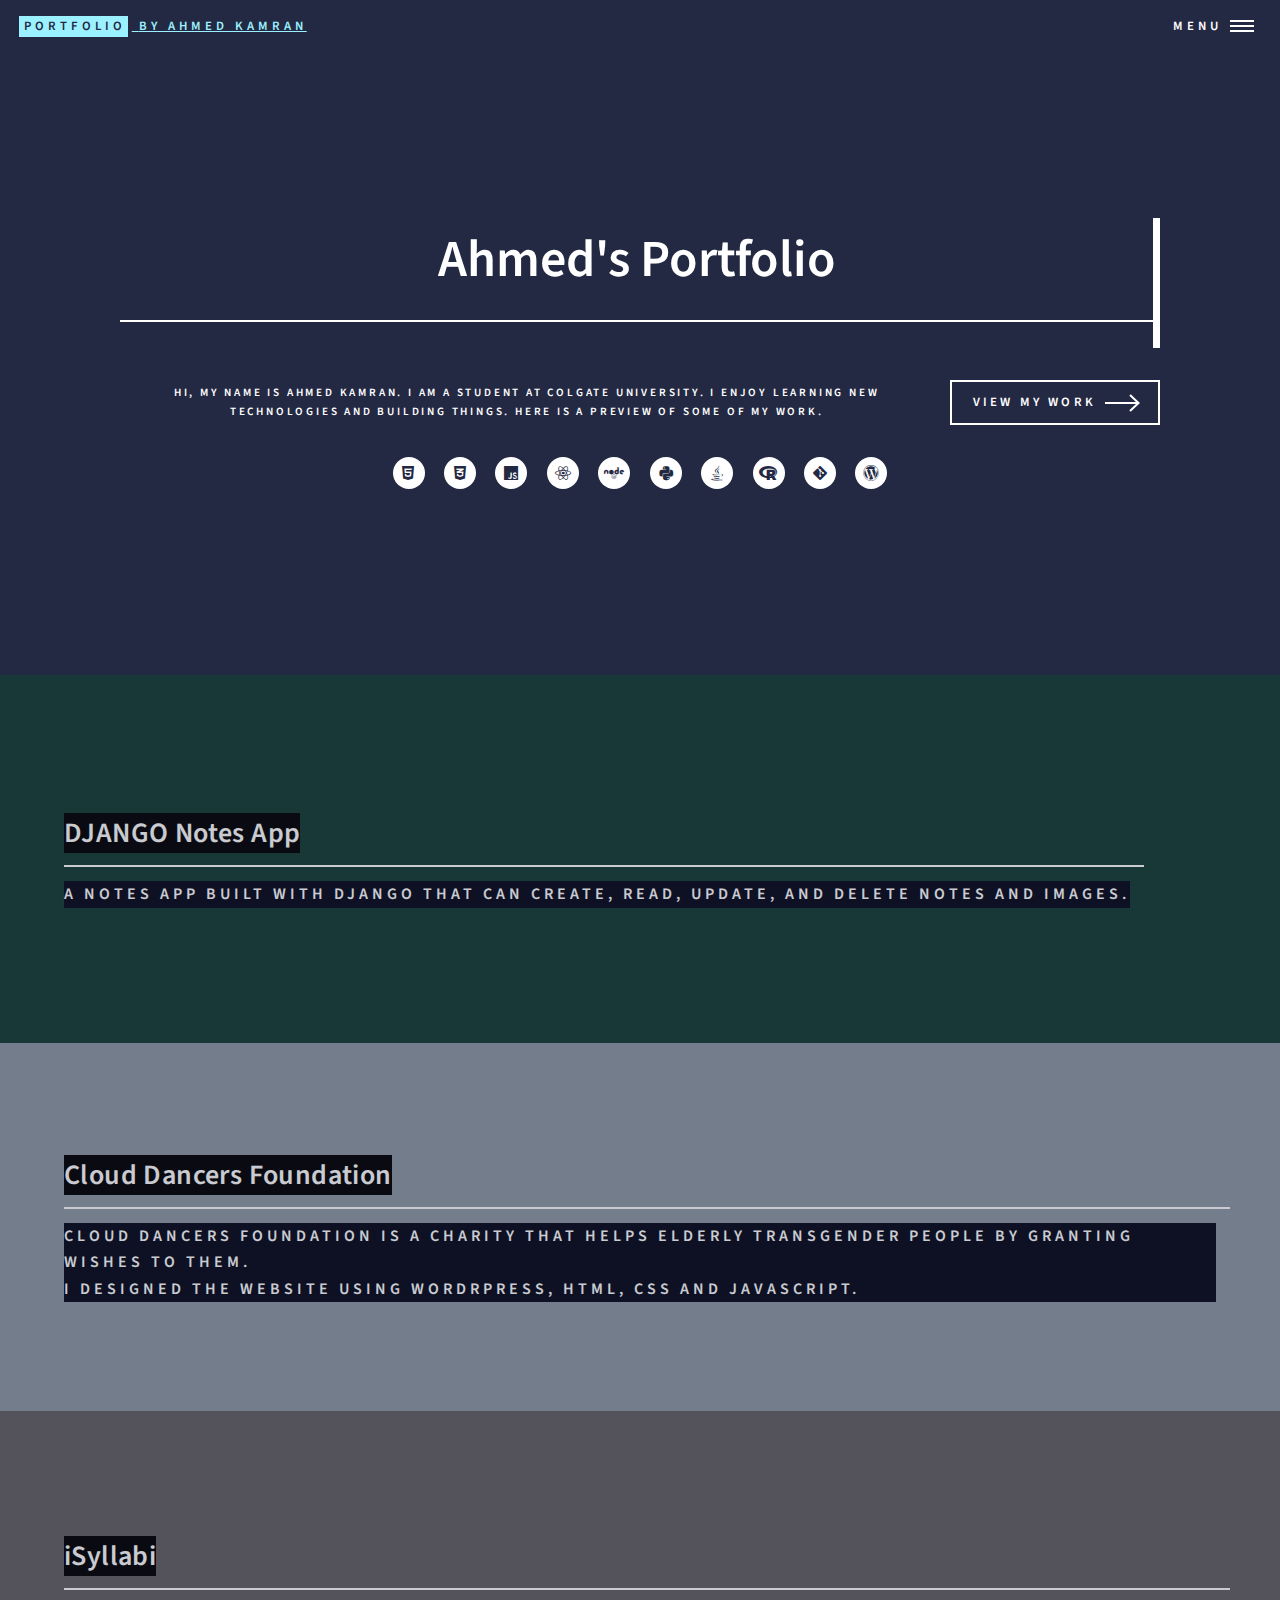
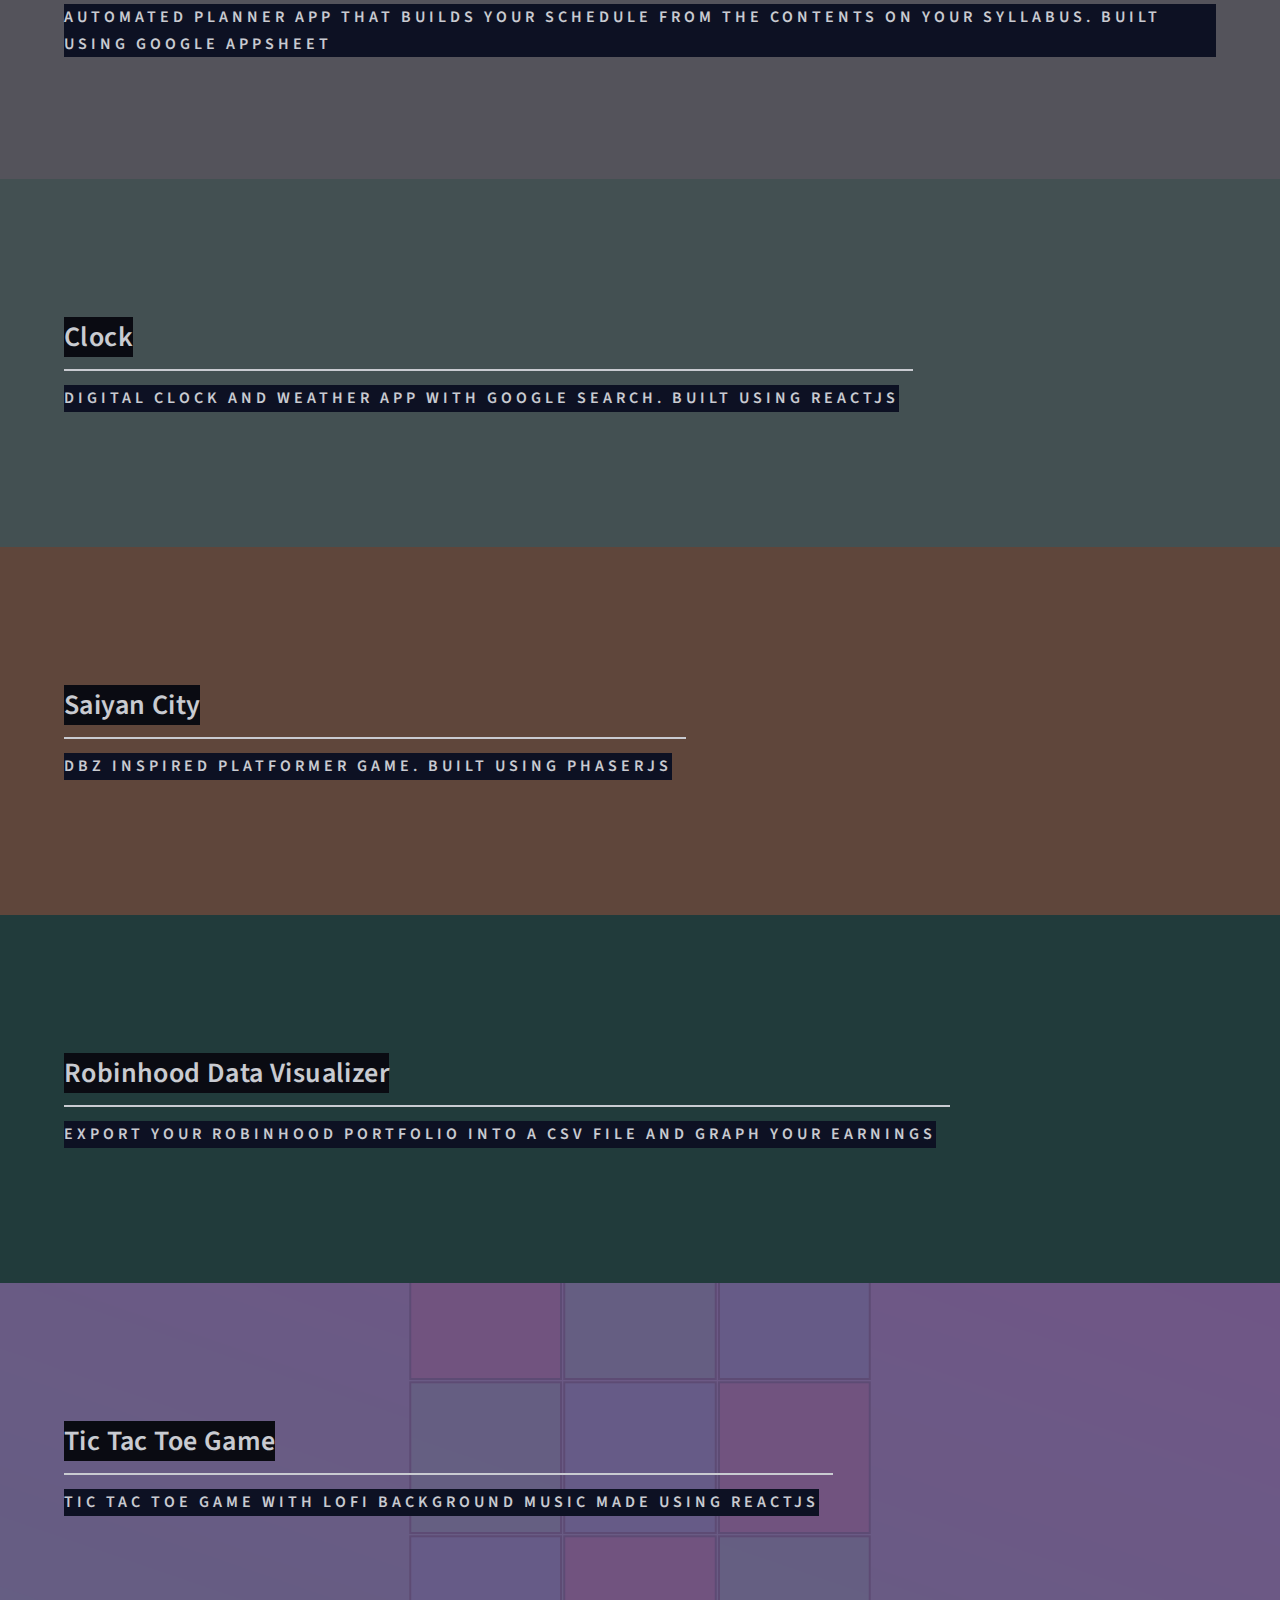
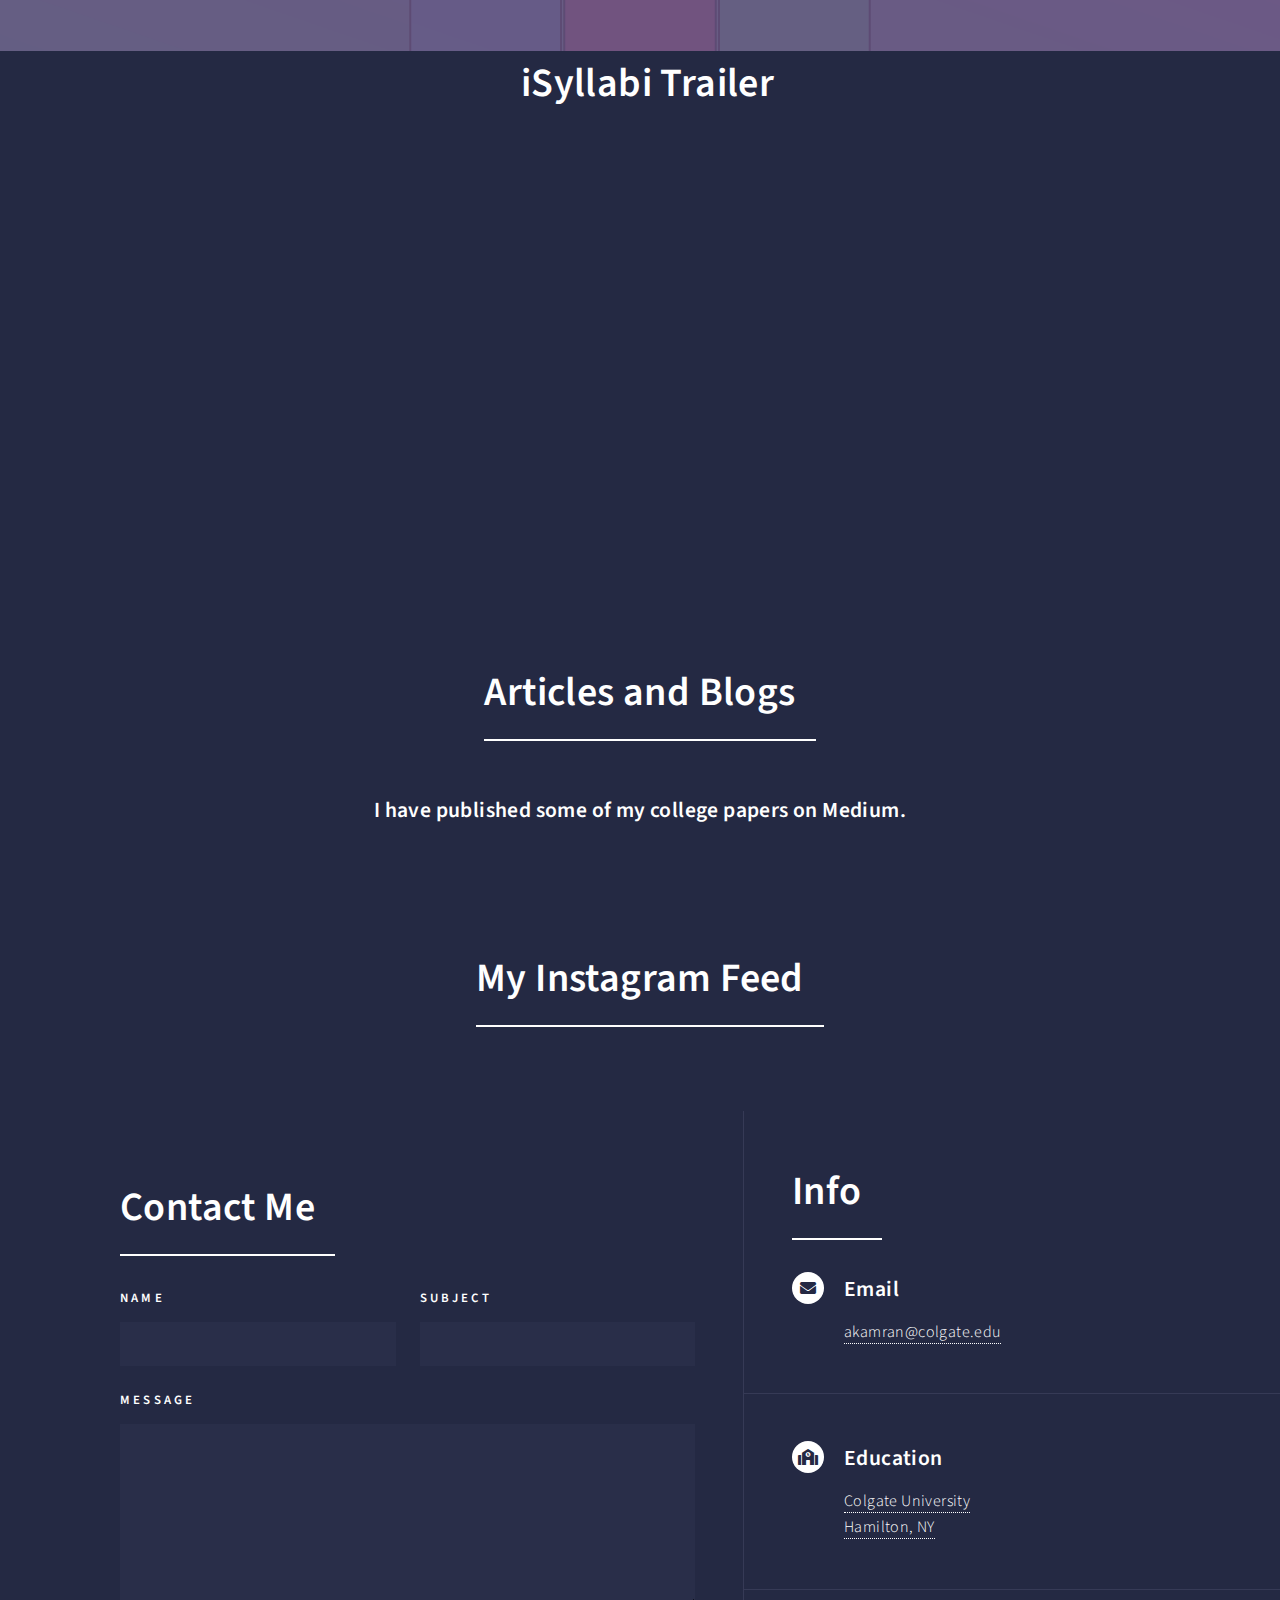
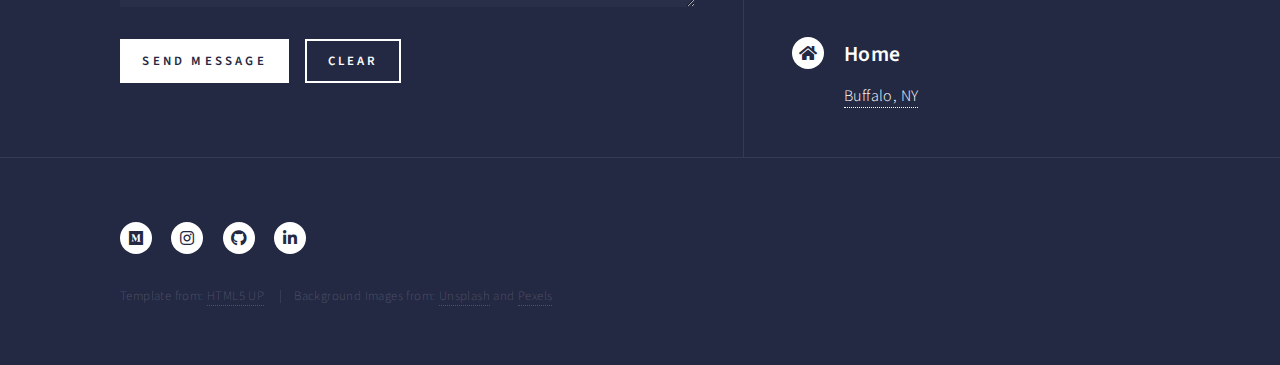
==== index.html @ 98fa7d7e "django blog added" ====
<!DOCTYPE html>
<!--
	Forty by HTML5 UP
	html5up.net | @ajlkn
	Free for personal and commercial use under the CCA 3.0 license (html5up.net/license)
-->
<html lang="en">

<head>
	<title>Ahmed Kamran's Portfolio</title>
	<meta charset="utf-8" />

	<meta name="viewport" content="width=device-width, initial-scale=1, user-scalable=no" />
	<!-- Google Analytics -->
	<!-- Global site tag (gtag.js) - Google Analytics -->
	<script async src="https://www.googletagmanager.com/gtag/js?id=G-ZXEFGZHR5N">

	</script>
	<script>
		window.dataLayer = window.dataLayer || [];
      function gtag() {
        dataLayer.push(arguments);
      }
      gtag("js", new Date());

      gtag("config", "G-ZXEFGZHR5N");
	</script>
	<!-- Favicon -->
	<link rel="apple-touch-icon" sizes="180x180" href="assets/favicon/apple-touch-icon.png" />
	<link rel="icon" type="image/png" sizes="32x32" href="assets/favicon/favicon-32x32.png" />
	<link rel="icon" type="image/png" sizes="16x16" href="assets/favicon/favicon-16x16.png" />
	<link rel="manifest" href="assets/favicon/site.webmanifest" />
	<!--Insert OG Markup -->
	<meta property="og:title" content="Ahmed Kamran's Portfolio" />
	<meta property="og:site_name" content="Ahmed Kamran's Portfolio" />
	<meta property="og:url" content="https://akamran2001.github.io/" />
	<meta property="og:description" content="A portfolio website to showcase some of my work" />
	<meta property="og:type" content="website" />
	<meta property="og:image" content="images/AKAMRAN2001.png" />
	<!-- Twitter Meta -->
	<meta name="twitter:card" content="summary_large_image" />
	<meta name="twitter:title" content="Ahmed Kamran's Portolio" />
	<meta name="twitter:description" content="A portfolio website to showcase some of my work" />
	<meta name="twitter:image" content="images/AKAMRAN2001.png" />

	<!-- Bootstrap CSS -->
	<link rel="stylesheet" href="https://maxcdn.bootstrapcdn.com/bootstrap/4.0.0/css/bootstrap.min.css" integrity="sha384-Gn5384xqQ1aoWXA+058RXPxPg6fy4IWvTNh0E263XmFcJlSAwiGgFAW/dAiS6JXm"
	 crossorigin="anonymous" />

    <!--CSS -->
    <link rel="stylesheet" href="assets/css/main.css" />
    <link rel="stylesheet" href="assets/css/typewriter.css" />
    <link rel="stylesheet" href="assets/css/tiles.css" />
    <link rel="stylesheet" href="assets/css/styles.css" />
    <noscript
      ><link rel="stylesheet" href="assets/css/noscript.css"
    /></noscript>
  </head>
  <body class="is-preload">
    <!-- Wrapper -->
    <div id="wrapper">
      <!-- Header -->
      <header id="header" class="alt">
        <a href="index.html" class="logo"
          ><strong>Portfolio</strong> <span>by Ahmed Kamran</span></a
        >
        <nav>
          <a href="#menu">Menu</a>
        </nav>
      </header>
      <!-- Menu -->
      <nav id="menu">
        <ul class="links">
          <li></li>
          <li>
            <span class="img">
              <img
                src="/images/profile_pic.jpg"
                style="
                  height: auto;
                  max-width: 75%;
                  border-radius: 100%;
                  border: none;
                "
                alt=""
            /></span>
          </li>

          <li>
            <a href="https://bit.ly/isyllabi" style="text-transform: none"
              >iSyllabi</a
            >
          </li>
          
          <li>
            <a href="https://clouddancers.org" 
              >Cloud Dancers Foundation</a
            >
          </li>
          <li><a href="https://akamran2001.github.io/Clock">Clock</a></li>
          
          <li>
            <a href="https://akamran2001.github.io/saiyancity">Saiyan City</a>
          </li>

          <li>
            <a href="https://github.com/akamran2001/RobinhoodDataVis">Robinhood Visualizer</a>
          </li>
          
          <li>
            <a href="https://akamran2001.github.io/Tic-Tac-Toe">Tic-Tac-Toe</a>
          </li>

        </ul>
        <ul class="actions stacked">
          <li>
            <a
              href="/resume.pdf"
              class="button primary fit"
              >Resume</a
            >
          </li>
          <li>
            <a
              href="https://github.com/akamran2001/akamran2001.github.io"
              class="button link"
              style="color: white; background-color: black"
              >&ltSource Code/&gt</a
            >
          </li>
        </ul>
        <ul class="icons">
          <li>
            <a
              href="https://www.instagram.com/amk._.2001/"
              class="icon brands alt fa-instagram"
              ><span class="label">Instagram</span></a
            >
          </li>
          <li>
            <a
              href="https://github.com/akamran2001"
              class="icon brands alt fa-github"
              ><span class="label">GitHub</span></a
            >
          </li>
          <li>
            <a
              href="https://www.linkedin.com/in/ahmed-muyen-kamran"
              class="icon brands alt fa-linkedin-in"
              ><span class="label">LinkedIn</span></a
            >
          </li>
        </ul>
      </nav>
      <!-- Banner -->
      <section id="banner" class="major">
        <div class="inner" style="text-align: center">
          <header class="major typewriter" style="text-align: center">
            <h1>Ahmed's Portfolio</h1>
          </header>
          <div class="content">
            <p>
              Hi, my name is Ahmed Kamran. I am a student at Colgate University. I enjoy learning new technologies and building things. Here is a
              preview of some of my work.
            </p>
            <ul class="actions">
              <li>
                <a href="#one" class="button next scrolly">View My Work</a>
              </li>
            </ul>
          </div>
          <ul class="icons">
            <li>
              <a class="icon brands alt fa-html5"></a>
            </li>
            <li>
              <a class="icon brands alt fa-css3-alt"></a>
            </li>
            <li>
              <a class="icon brands alt fa-js"></a>
            </li>
            <li>
              <a class="icon brands alt fa-react"></a>
            </li>
            <li>
              <a class="icon brands alt fa-node"></a>
            </li>
            <li>
              <a class="icon brands alt fa-python"></a>
            </li>
            <li>
              <a class="icon brands alt fa-java"></a>
            </li>
            <li>
              <a class="icon brands alt fa-r-project"></a>
            </li>
            <li>
              <a class="icon brands alt fa-git-alt"></a>
            </li>
            <li>
              <a class="icon brands alt fa-wordpress"></a>
            </li>
          </ul>
        </div>
      </section>

      <!-- Main -->
      <div id="main">
        <!-- One -->
        <section id="one" class="tiles">

          <article id="django">
            <span class="image">
              <img id="django_img" alt="" />
            </span>
            <header class="major">
              <h3>
                <a href="https://replit.com/@AhmedKamran/django-crud?v=1" target="_blank" rel="noopener noreferrer" class="link">DJANGO Notes App</a>
              </h3>
              <p>
                A Notes App built with Django that can create, read, update, and delete notes and images. 
              </p>
            </header>
          </article>

          <article id="cdf">
            <span class="image">
              <img id="cdf_img" alt="" />
            </span>
            <header class="major">
              <h3>
                <a href="https://clouddancers.org" target="_blank" rel="noopener noreferrer" class="link">Cloud Dancers Foundation</a>
              </h3>
              <p>
                Cloud Dancers Foundation is a charity that helps elderly transgender people by granting wishes to them. <br>
                I designed the website using Wordrpress, HTML, CSS and JavaScript.
              </p>
            </header>
          </article>

          <article id="isyllabi">
            <span class="image">
              <img id="isyllabi_img" alt="" />
            </span>
            <header class="major">
              <h3>
                <a href="https://bit.ly/isyllabi" target="_blank" rel="noopener noreferrer" class="link">iSyllabi</a>
              </h3>
              <p>
                Automated Planner app that builds your schedule from the
                contents on your syllabus. Built using Google AppSheet
              </p>
            </header>
          </article>

          <article id="clock">
            <span class="image">
              <img id="clock_img" alt="" />
            </span>
            <header class="major">
              <h3>
                <a href="https://akamran2001.github.io/Clock" target="_blank" rel="noopener noreferrer" class="link">Clock</a
                >
              </h3>
              <p>
                Digital Clock and Weather App with Google Search. Built using
                ReactJS
              </p>
            </header>
          </article>

          <article id="saiyancity">
            <span class="image">
              <img id="saiyancity_img" alt="" />
            </span>
            <header class="major">
              <h3>
                <a href="https://akamran2001.github.io/saiyancity" target="_blank" rel="noopener noreferrer" class="link">Saiyan City</a>
              </h3>
              <p>DBZ inspired platformer game. Built using PhaserJS</p>
            </header>
          </article>

          <article id="robinhood">
            <span class="image">
              <img id="robinhood_img" alt="" />
            </span>
            <header class="major">
              <h3>
                <a href="https://github.com/akamran2001/RobinhoodDataVis" target="_blank" rel="noopener noreferrer" class="link">Robinhood Data Visualizer</a>
              </h3>
              <p>Export your Robinhood portfolio into a CSV file and graph your earnings</p>
            </header>
          </article>

          <article id="tic-tac-toe">
            <span class="image">
              <img id="tic-tac-toe_img" alt="" />
            </span>
            <header class="major">
              <h3>
                <a href="https://akamran2001.github.io/Tic-Tac-Toe" target="_blank" rel="noopener noreferrer" class="link">Tic Tac Toe Game</a>
              </h3>
              <p>Tic Tac Toe Game with LoFi background music made using ReactJS</p>
            </header>
          </article>

        </section>
      </div>
      <!-- Video Section -->
      <section id="videos">
        <div class="container">
          <div class="row centered">
            <div class="col-sm-6 centered">
              <h1>iSyllabi Trailer</h1>
              <div class="embed-responsive embed-responsive-4by3 centered">
                <iframe
                  title="iSyllabi Pitch Video"
                  class="embed-responsive-item"
                  src="https://www.youtube.com/embed/EwXBc1T9XHs"
                  allowfullscreen
                ></iframe>
              </div>
            </div>
        <br />
      </section>
      <!-- Articles -->
      <section id="writing">
        <div class="inner">
          <div class="centered">
            <header class="major">
              <h1>Articles and Blogs</h1>
            </header>
            <h3 id="content">
              I have published some of my college papers on <a href="https://akamran2001.medium.com/">Medium</a>.
            </h3>
          </div>
          <div class="row" id="blogs">
            <script src="assets/js/medium.js"></script>
          </div>
        </div>
      </section>

      <!-- Instagram Feed -->
      <section id="insta">
        <div class="inner">
          <div class="centered">
            <header class="major">
              <h1>My Instagram Feed</h1>
            </header>
          </div>

          <div class="embedsocial-hashtag" data-ref="0c3ab0badcae64775fc8e324316ce94df9a5c4c4"></div><script>(function(d, s, id){var js; if (d.getElementById(id)) {return;} js = d.createElement(s); js.id = id; js.src = "https://embedsocial.com/cdn/ht.js"; d.getElementsByTagName("head")[0].appendChild(js);}(document, "script", "EmbedSocialHashtagScript"));</script>


        </div>
      </section>

      <!-- Contact -->
      <section id="contact">
        <div class="inner">
          <section>
            <header class="major">
              <h1>Contact Me</h1>
            </header>
            <form id="contact-form" method="" action="" autocomplete="off">
              <div class="fields">
                <div class="field half">
                  <label for="name">Name</label>
                  <input type="text" name="name" id="name" />
                </div>
                <div class="field half">
                  <label for="subject">Subject</label>
                  <input type="text" name="subject" id="subject" />
                </div>
                <div class="field">
                  <label for="message">Message</label>
                  <textarea
                    name="message"
                    id="message"
                    rows="6"
                    style="resize: vertical"
                  ></textarea>
                </div>
              </div>
              <ul class="actions">
                <li>
                  <input type="submit" value="Send Message" class="primary" />
                </li>
                <li><input type="reset" value="Clear" /></li>
              </ul>
            </form>
          </section>
          <section class="split">
            <section>
              <header class="major">
                <h1>Info</h1>
              </header>
              <div class="contact-method">
                <span class="icon solid alt fa-envelope"></span>
                <h3>Email</h3>
                <a href="mailto:akamran@colgate.edu">akamran@colgate.edu</a>
              </div>
            </section>
            
            <section>
              <div class="contact-method">
                <span class="icon solid alt fa-school"></span>
                <h3>Education</h3>
                <span>
                  <a href="https://www.colgate.edu/">Colgate University</a>
                  <br />
                  <a href="https://www.google.com/maps/place/Hamilton,NY"
                    >Hamilton, NY</a
                  ></span
                >
              </div>
            </section>
            <section>
              <div class="contact-method">
                <span class="icon solid alt fa-home"></span>
                <h3>Home</h3>
                <span>
                  <a href="https://www.google.com/maps/place/Buffalo,NY"
                    >Buffalo, NY</a
                  >
                </span>
              </div>
            </section>
          </section>
        </div>
      </section>

      <!-- Footer -->
      <footer id="footer">
        <div class="inner">
          <ul class="icons">
            <li>
              <a
                href="https://akamran2001.medium.com/"
                class="icon brands alt fa-medium"
                ><span class="label">Medium</span></a
              >
            </li>
            <li>
              <a
                href="https://www.instagram.com/amk._.2001/"
                class="icon brands alt fa-instagram"
                ><span class="label">Instagram</span></a
              >
            </li>
            <li>
              <a
                href="https://github.com/akamran2001"
                class="icon brands alt fa-github"
                ><span class="label">GitHub</span></a
              >
            </li>
            <li>
              <a
                href="https://www.linkedin.com/in/ahmed-muyen-kamran"
                class="icon brands alt fa-linkedin-in"
                ><span class="label">LinkedIn</span></a
              >
            </li>
          </ul>
          <ul class="copyright">
            <li>Template from: <a href="https://html5up.net">HTML5 UP</a></li>
            <li>
              Background Images from:
              <a href="https://www.unsplash.com/">Unsplash</a>
              and
              <a href="https://www.pexels.com/"> Pexels </a>
            </li>
            <li></li>
          </ul>
        </div>
      </footer>
    </div>

    <!-- Bootstrap Scripts -->
    <script
      src="https://code.jquery.com/jquery-3.2.1.slim.min.js"
      integrity="sha384-KJ3o2DKtIkvYIK3UENzmM7KCkRr/rE9/Qpg6aAZGJwFDMVNA/GpGFF93hXpG5KkN"
      crossorigin="anonymous"
    ></script>
    <script
      src="https://cdnjs.cloudflare.com/ajax/libs/popper.js/1.12.9/umd/popper.min.js"
      integrity="sha384-ApNbgh9B+Y1QKtv3Rn7W3mgPxhU9K/ScQsAP7hUibX39j7fakFPskvXusvfa0b4Q"
      crossorigin="anonymous"
    ></script>
    <script
      src="https://maxcdn.bootstrapcdn.com/bootstrap/4.0.0/js/bootstrap.min.js"
      integrity="sha384-JZR6Spejh4U02d8jOt6vLEHfe/JQGiRRSQQxSfFWpi1MquVdAyjUar5+76PVCmYl"
      crossorigin="anonymous"
    ></script>

    <!-- Scripts -->
    <script src="assets/js/image.js"></script>
    <script src="assets/js/email.js"></script>
    <script src="assets/js/jquery.min.js"></script>
    <script src="assets/js/jquery.scrolly.min.js"></script>
    <script src="assets/js/jquery.scrollex.min.js"></script>
    <script src="assets/js/browser.min.js"></script>
    <script src="assets/js/breakpoints.min.js"></script>
    <script src="assets/js/util.js"></script>
    <script src="assets/js/main.js"></script>
    <script src="assets/js/gen.js"></script>
  </body>
</html>
---- assets/css/main.css ----
@import url(fontawesome-all.min.css);
@import url("https://fonts.googleapis.com/css?family=Source+Sans+Pro:300,300italic,600,600italic");

/*
	Forty by HTML5 UP
	html5up.net | @ajlkn
	Free for personal and commercial use under the CCA 3.0 license (html5up.net/license)
*/

html,
body,
div,
span,
applet,
object,
iframe,
h1,
h2,
h3,
h4,
h5,
h6,
p,
blockquote,
pre,
a,
abbr,
acronym,
address,
big,
cite,
code,
del,
dfn,
em,
img,
ins,
kbd,
q,
s,
samp,
small,
strike,
strong,
sub,
sup,
tt,
var,
b,
u,
i,
center,
dl,
dt,
dd,
ol,
ul,
li,
fieldset,
form,
label,
legend,
table,
caption,
tbody,
tfoot,
thead,
tr,
th,
td,
article,
aside,
canvas,
details,
embed,
figure,
figcaption,
footer,
header,
hgroup,
menu,
nav,
output,
ruby,
section,
summary,
time,
mark,
audio,
video {
  margin: 0;
  padding: 0;
  border: 0;
  font-size: 100%;
  font: inherit;
  vertical-align: baseline;
}

article,
aside,
details,
figcaption,
figure,
footer,
header,
hgroup,
menu,
nav,
section {
  display: block;
}

body {
  line-height: 1;
}

ol,
ul {
  list-style: none;
}

blockquote,
q {
  quotes: none;
}

blockquote:before,
blockquote:after,
q:before,
q:after {
  content: "";
  content: none;
}

table {
  border-collapse: collapse;
  border-spacing: 0;
}

body {
  -webkit-text-size-adjust: none;
}

mark {
  background-color: transparent;
  color: inherit;
}

input::-moz-focus-inner {
  border: 0;
  padding: 0;
}

input,
select,
textarea {
  -moz-appearance: none;
  -webkit-appearance: none;
  -ms-appearance: none;
  appearance: none;
}

/* Basic */

@-ms-viewport {
  width: device-width;
}

body {
  -ms-overflow-style: scrollbar;
}

@media screen and (max-width: 480px) {
  html,
  body {
    min-width: 320px;
  }
}

html {
  box-sizing: border-box;
}

*,
*:before,
*:after {
  box-sizing: inherit;
}

body {
  background: #242943;
}

body.is-preload *,
body.is-preload *:before,
body.is-preload *:after {
  -moz-animation: none !important;
  -webkit-animation: none !important;
  -ms-animation: none !important;
  animation: none !important;
  -moz-transition: none !important;
  -webkit-transition: none !important;
  -ms-transition: none !important;
  transition: none !important;
}

/* Type */

body,
input,
select,
textarea {
  color: #ffffff;
  font-family: "Source Sans Pro", Helvetica, sans-serif;
  font-size: 17pt;
  font-weight: 300;
  letter-spacing: 0.025em;
  line-height: 1.65;
}

@media screen and (max-width: 1680px) {
  body,
  input,
  select,
  textarea {
    font-size: 14pt;
  }
}

@media screen and (max-width: 1280px) {
  body,
  input,
  select,
  textarea {
    font-size: 12pt;
  }
}

@media screen and (max-width: 360px) {
  body,
  input,
  select,
  textarea {
    font-size: 11pt;
  }
}

a {
  -moz-transition: color 0.2s ease-in-out, border-bottom-color 0.2s ease-in-out;
  -webkit-transition: color 0.2s ease-in-out,
    border-bottom-color 0.2s ease-in-out;
  -ms-transition: color 0.2s ease-in-out, border-bottom-color 0.2s ease-in-out;
  transition: color 0.2s ease-in-out, border-bottom-color 0.2s ease-in-out;
  border-bottom: dotted 1px;
  color: inherit;
  text-decoration: none;
}

a:hover {
  border-bottom-color: transparent;
  color: #9bf1ff !important;
}

a:active {
  color: #53e3fb !important;
}

strong,
b {
  color: #ffffff;
  font-weight: 600;
}

em,
i {
  font-style: italic;
}

p {
  margin: 0 0 2em 0;
}

h1,
h2,
h3,
h4,
h5,
h6 {
  color: #ffffff;
  font-weight: 600;
  line-height: 1.65;
  margin: 0 0 1em 0;
}

h1 a,
h2 a,
h3 a,
h4 a,
h5 a,
h6 a {
  color: inherit;
  border-bottom: 0;
}

h1 {
  font-size: 2.5em;
}

h2 {
  font-size: 1.75em;
}

h3 {
  font-size: 1.35em;
}

h4 {
  font-size: 1.1em;
}

h5 {
  font-size: 0.9em;
}

h6 {
  font-size: 0.7em;
}

@media screen and (max-width: 736px) {
  h1 {
    font-size: 2em;
  }

  h2 {
    font-size: 1.5em;
  }

  h3 {
    font-size: 1.25em;
  }
}

sub {
  font-size: 0.8em;
  position: relative;
  top: 0.5em;
}

sup {
  font-size: 0.8em;
  position: relative;
  top: -0.5em;
}

blockquote {
  border-left: solid 4px rgba(212, 212, 255, 0.1);
  font-style: italic;
  margin: 0 0 2em 0;
  padding: 0.5em 0 0.5em 2em;
}

code {
  background: rgba(212, 212, 255, 0.035);
  font-family: "Courier New", monospace;
  font-size: 0.9em;
  margin: 0 0.25em;
  padding: 0.25em 0.65em;
}

pre {
  -webkit-overflow-scrolling: touch;
  font-family: "Courier New", monospace;
  font-size: 0.9em;
  margin: 0 0 2em 0;
}

pre code {
  display: block;
  line-height: 1.75;
  padding: 1em 1.5em;
  overflow-x: auto;
}

hr {
  border: 0;
  border-bottom: solid 1px rgba(212, 212, 255, 0.1);
  margin: 2em 0;
}

hr.major {
  margin: 3em 0;
}

.align-left {
  text-align: left;
}

.align-center {
  text-align: center;
}

.align-right {
  text-align: right;
}

/* Row */

.row {
  display: flex;
  flex-wrap: wrap;
  box-sizing: border-box;
  align-items: stretch;
}

.row > * {
  box-sizing: border-box;
}

.row.gtr-uniform > * > :last-child {
  margin-bottom: 0;
}

.row.aln-left {
  justify-content: flex-start;
}

.row.aln-center {
  justify-content: center;
}

.row.aln-right {
  justify-content: flex-end;
}

.row.aln-top {
  align-items: flex-start;
}

.row.aln-middle {
  align-items: center;
}

.row.aln-bottom {
  align-items: flex-end;
}

.row > .imp {
  order: -1;
}

.row > .col-1 {
  width: 8.33333%;
}

.row > .off-1 {
  margin-left: 8.33333%;
}

.row > .col-2 {
  width: 16.66667%;
}

.row > .off-2 {
  margin-left: 16.66667%;
}

.row > .col-3 {
  width: 25%;
}

.row > .off-3 {
  margin-left: 25%;
}

.row > .col-4 {
  width: 33.33333%;
}

.row > .off-4 {
  margin-left: 33.33333%;
}

.row > .col-5 {
  width: 41.66667%;
}

.row > .off-5 {
  margin-left: 41.66667%;
}

.row > .col-6 {
  width: 50%;
}

.row > .off-6 {
  margin-left: 50%;
}

.row > .col-7 {
  width: 58.33333%;
}

.row > .off-7 {
  margin-left: 58.33333%;
}

.row > .col-8 {
  width: 66.66667%;
}

.row > .off-8 {
  margin-left: 66.66667%;
}

.row > .col-9 {
  width: 75%;
}

.row > .off-9 {
  margin-left: 75%;
}

.row > .col-10 {
  width: 83.33333%;
}

.row > .off-10 {
  margin-left: 83.33333%;
}

.row > .col-11 {
  width: 91.66667%;
}

.row > .off-11 {
  margin-left: 91.66667%;
}

.row > .col-12 {
  width: 100%;
}

.row > .off-12 {
  margin-left: 100%;
}

.row.gtr-0 {
  margin-top: 0;
  margin-left: 0em;
}

.row.gtr-0 > * {
  padding: 0 0 0 0em;
}

.row.gtr-0.gtr-uniform {
  margin-top: 0em;
}

.row.gtr-0.gtr-uniform > * {
  padding-top: 0em;
}

.row.gtr-25 {
  margin-top: 0;
  margin-left: -0.5em;
}

.row.gtr-25 > * {
  padding: 0 0 0 0.5em;
}

.row.gtr-25.gtr-uniform {
  margin-top: -0.5em;
}

.row.gtr-25.gtr-uniform > * {
  padding-top: 0.5em;
}

.row.gtr-50 {
  margin-top: 0;
  margin-left: -1em;
}

.row.gtr-50 > * {
  padding: 0 0 0 1em;
}

.row.gtr-50.gtr-uniform {
  margin-top: -1em;
}

.row.gtr-50.gtr-uniform > * {
  padding-top: 1em;
}

.row {
  margin-top: 0;
  margin-left: -2em;
}

.row > * {
  padding: 0 0 0 2em;
}

.row.gtr-uniform {
  margin-top: -2em;
}

.row.gtr-uniform > * {
  padding-top: 2em;
}

.row.gtr-150 {
  margin-top: 0;
  margin-left: -3em;
}

.row.gtr-150 > * {
  padding: 0 0 0 3em;
}

.row.gtr-150.gtr-uniform {
  margin-top: -3em;
}

.row.gtr-150.gtr-uniform > * {
  padding-top: 3em;
}

.row.gtr-200 {
  margin-top: 0;
  margin-left: -4em;
}

.row.gtr-200 > * {
  padding: 0 0 0 4em;
}

.row.gtr-200.gtr-uniform {
  margin-top: -4em;
}

.row.gtr-200.gtr-uniform > * {
  padding-top: 4em;
}

@media screen and (max-width: 1680px) {
  .row {
    display: flex;
    flex-wrap: wrap;
    box-sizing: border-box;
    align-items: stretch;
  }

  .row > * {
    box-sizing: border-box;
  }

  .row.gtr-uniform > * > :last-child {
    margin-bottom: 0;
  }

  .row.aln-left {
    justify-content: flex-start;
  }

  .row.aln-center {
    justify-content: center;
  }

  .row.aln-right {
    justify-content: flex-end;
  }

  .row.aln-top {
    align-items: flex-start;
  }

  .row.aln-middle {
    align-items: center;
  }

  .row.aln-bottom {
    align-items: flex-end;
  }

  .row > .imp-xlarge {
    order: -1;
  }

  .row > .col-1-xlarge {
    width: 8.33333%;
  }

  .row > .off-1-xlarge {
    margin-left: 8.33333%;
  }

  .row > .col-2-xlarge {
    width: 16.66667%;
  }

  .row > .off-2-xlarge {
    margin-left: 16.66667%;
  }

  .row > .col-3-xlarge {
    width: 25%;
  }

  .row > .off-3-xlarge {
    margin-left: 25%;
  }

  .row > .col-4-xlarge {
    width: 33.33333%;
  }

  .row > .off-4-xlarge {
    margin-left: 33.33333%;
  }

  .row > .col-5-xlarge {
    width: 41.66667%;
  }

  .row > .off-5-xlarge {
    margin-left: 41.66667%;
  }

  .row > .col-6-xlarge {
    width: 50%;
  }

  .row > .off-6-xlarge {
    margin-left: 50%;
  }

  .row > .col-7-xlarge {
    width: 58.33333%;
  }

  .row > .off-7-xlarge {
    margin-left: 58.33333%;
  }

  .row > .col-8-xlarge {
    width: 66.66667%;
  }

  .row > .off-8-xlarge {
    margin-left: 66.66667%;
  }

  .row > .col-9-xlarge {
    width: 75%;
  }

  .row > .off-9-xlarge {
    margin-left: 75%;
  }

  .row > .col-10-xlarge {
    width: 83.33333%;
  }

  .row > .off-10-xlarge {
    margin-left: 83.33333%;
  }

  .row > .col-11-xlarge {
    width: 91.66667%;
  }

  .row > .off-11-xlarge {
    margin-left: 91.66667%;
  }

  .row > .col-12-xlarge {
    width: 100%;
  }

  .row > .off-12-xlarge {
    margin-left: 100%;
  }

  .row.gtr-0 {
    margin-top: 0;
    margin-left: 0em;
  }

  .row.gtr-0 > * {
    padding: 0 0 0 0em;
  }

  .row.gtr-0.gtr-uniform {
    margin-top: 0em;
  }

  .row.gtr-0.gtr-uniform > * {
    padding-top: 0em;
  }

  .row.gtr-25 {
    margin-top: 0;
    margin-left: -0.5em;
  }

  .row.gtr-25 > * {
    padding: 0 0 0 0.5em;
  }

  .row.gtr-25.gtr-uniform {
    margin-top: -0.5em;
  }

  .row.gtr-25.gtr-uniform > * {
    padding-top: 0.5em;
  }

  .row.gtr-50 {
    margin-top: 0;
    margin-left: -1em;
  }

  .row.gtr-50 > * {
    padding: 0 0 0 1em;
  }

  .row.gtr-50.gtr-uniform {
    margin-top: -1em;
  }

  .row.gtr-50.gtr-uniform > * {
    padding-top: 1em;
  }

  .row {
    margin-top: 0;
    margin-left: -2em;
  }

  .row > * {
    padding: 0 0 0 2em;
  }

  .row.gtr-uniform {
    margin-top: -2em;
  }

  .row.gtr-uniform > * {
    padding-top: 2em;
  }

  .row.gtr-150 {
    margin-top: 0;
    margin-left: -3em;
  }

  .row.gtr-150 > * {
    padding: 0 0 0 3em;
  }

  .row.gtr-150.gtr-uniform {
    margin-top: -3em;
  }

  .row.gtr-150.gtr-uniform > * {
    padding-top: 3em;
  }

  .row.gtr-200 {
    margin-top: 0;
    margin-left: -4em;
  }

  .row.gtr-200 > * {
    padding: 0 0 0 4em;
  }

  .row.gtr-200.gtr-uniform {
    margin-top: -4em;
  }

  .row.gtr-200.gtr-uniform > * {
    padding-top: 4em;
  }
}

@media screen and (max-width: 1280px) {
  .row {
    display: flex;
    flex-wrap: wrap;
    box-sizing: border-box;
    align-items: stretch;
  }

  .row > * {
    box-sizing: border-box;
  }

  .row.gtr-uniform > * > :last-child {
    margin-bottom: 0;
  }

  .row.aln-left {
    justify-content: flex-start;
  }

  .row.aln-center {
    justify-content: center;
  }

  .row.aln-right {
    justify-content: flex-end;
  }

  .row.aln-top {
    align-items: flex-start;
  }

  .row.aln-middle {
    align-items: center;
  }

  .row.aln-bottom {
    align-items: flex-end;
  }

  .row > .imp-large {
    order: -1;
  }

  .row > .col-1-large {
    width: 8.33333%;
  }

  .row > .off-1-large {
    margin-left: 8.33333%;
  }

  .row > .col-2-large {
    width: 16.66667%;
  }

  .row > .off-2-large {
    margin-left: 16.66667%;
  }

  .row > .col-3-large {
    width: 25%;
  }

  .row > .off-3-large {
    margin-left: 25%;
  }

  .row > .col-4-large {
    width: 33.33333%;
  }

  .row > .off-4-large {
    margin-left: 33.33333%;
  }

  .row > .col-5-large {
    width: 41.66667%;
  }

  .row > .off-5-large {
    margin-left: 41.66667%;
  }

  .row > .col-6-large {
    width: 50%;
  }

  .row > .off-6-large {
    margin-left: 50%;
  }

  .row > .col-7-large {
    width: 58.33333%;
  }

  .row > .off-7-large {
    margin-left: 58.33333%;
  }

  .row > .col-8-large {
    width: 66.66667%;
  }

  .row > .off-8-large {
    margin-left: 66.66667%;
  }

  .row > .col-9-large {
    width: 75%;
  }

  .row > .off-9-large {
    margin-left: 75%;
  }

  .row > .col-10-large {
    width: 83.33333%;
  }

  .row > .off-10-large {
    margin-left: 83.33333%;
  }

  .row > .col-11-large {
    width: 91.66667%;
  }

  .row > .off-11-large {
    margin-left: 91.66667%;
  }

  .row > .col-12-large {
    width: 100%;
  }

  .row > .off-12-large {
    margin-left: 100%;
  }

  .row.gtr-0 {
    margin-top: 0;
    margin-left: 0em;
  }

  .row.gtr-0 > * {
    padding: 0 0 0 0em;
  }

  .row.gtr-0.gtr-uniform {
    margin-top: 0em;
  }

  .row.gtr-0.gtr-uniform > * {
    padding-top: 0em;
  }

  .row.gtr-25 {
    margin-top: 0;
    margin-left: -0.375em;
  }

  .row.gtr-25 > * {
    padding: 0 0 0 0.375em;
  }

  .row.gtr-25.gtr-uniform {
    margin-top: -0.375em;
  }

  .row.gtr-25.gtr-uniform > * {
    padding-top: 0.375em;
  }

  .row.gtr-50 {
    margin-top: 0;
    margin-left: -0.75em;
  }

  .row.gtr-50 > * {
    padding: 0 0 0 0.75em;
  }

  .row.gtr-50.gtr-uniform {
    margin-top: -0.75em;
  }

  .row.gtr-50.gtr-uniform > * {
    padding-top: 0.75em;
  }

  .row {
    margin-top: 0;
    margin-left: -1.5em;
  }

  .row > * {
    padding: 0 0 0 1.5em;
  }

  .row.gtr-uniform {
    margin-top: -1.5em;
  }

  .row.gtr-uniform > * {
    padding-top: 1.5em;
  }

  .row.gtr-150 {
    margin-top: 0;
    margin-left: -2.25em;
  }

  .row.gtr-150 > * {
    padding: 0 0 0 2.25em;
  }

  .row.gtr-150.gtr-uniform {
    margin-top: -2.25em;
  }

  .row.gtr-150.gtr-uniform > * {
    padding-top: 2.25em;
  }

  .row.gtr-200 {
    margin-top: 0;
    margin-left: -3em;
  }

  .row.gtr-200 > * {
    padding: 0 0 0 3em;
  }

  .row.gtr-200.gtr-uniform {
    margin-top: -3em;
  }

  .row.gtr-200.gtr-uniform > * {
    padding-top: 3em;
  }
}

@media screen and (max-width: 980px) {
  .row {
    display: flex;
    flex-wrap: wrap;
    box-sizing: border-box;
    align-items: stretch;
  }

  .row > * {
    box-sizing: border-box;
  }

  .row.gtr-uniform > * > :last-child {
    margin-bottom: 0;
  }

  .row.aln-left {
    justify-content: flex-start;
  }

  .row.aln-center {
    justify-content: center;
  }

  .row.aln-right {
    justify-content: flex-end;
  }

  .row.aln-top {
    align-items: flex-start;
  }

  .row.aln-middle {
    align-items: center;
  }

  .row.aln-bottom {
    align-items: flex-end;
  }

  .row > .imp-medium {
    order: -1;
  }

  .row > .col-1-medium {
    width: 8.33333%;
  }

  .row > .off-1-medium {
    margin-left: 8.33333%;
  }

  .row > .col-2-medium {
    width: 16.66667%;
  }

  .row > .off-2-medium {
    margin-left: 16.66667%;
  }

  .row > .col-3-medium {
    width: 25%;
  }

  .row > .off-3-medium {
    margin-left: 25%;
  }

  .row > .col-4-medium {
    width: 33.33333%;
  }

  .row > .off-4-medium {
    margin-left: 33.33333%;
  }

  .row > .col-5-medium {
    width: 41.66667%;
  }

  .row > .off-5-medium {
    margin-left: 41.66667%;
  }

  .row > .col-6-medium {
    width: 50%;
  }

  .row > .off-6-medium {
    margin-left: 50%;
  }

  .row > .col-7-medium {
    width: 58.33333%;
  }

  .row > .off-7-medium {
    margin-left: 58.33333%;
  }

  .row > .col-8-medium {
    width: 66.66667%;
  }

  .row > .off-8-medium {
    margin-left: 66.66667%;
  }

  .row > .col-9-medium {
    width: 75%;
  }

  .row > .off-9-medium {
    margin-left: 75%;
  }

  .row > .col-10-medium {
    width: 83.33333%;
  }

  .row > .off-10-medium {
    margin-left: 83.33333%;
  }

  .row > .col-11-medium {
    width: 91.66667%;
  }

  .row > .off-11-medium {
    margin-left: 91.66667%;
  }

  .row > .col-12-medium {
    width: 100%;
  }

  .row > .off-12-medium {
    margin-left: 100%;
  }

  .row.gtr-0 {
    margin-top: 0;
    margin-left: 0em;
  }

  .row.gtr-0 > * {
    padding: 0 0 0 0em;
  }

  .row.gtr-0.gtr-uniform {
    margin-top: 0em;
  }

  .row.gtr-0.gtr-uniform > * {
    padding-top: 0em;
  }

  .row.gtr-25 {
    margin-top: 0;
    margin-left: -0.375em;
  }

  .row.gtr-25 > * {
    padding: 0 0 0 0.375em;
  }

  .row.gtr-25.gtr-uniform {
    margin-top: -0.375em;
  }

  .row.gtr-25.gtr-uniform > * {
    padding-top: 0.375em;
  }

  .row.gtr-50 {
    margin-top: 0;
    margin-left: -0.75em;
  }

  .row.gtr-50 > * {
    padding: 0 0 0 0.75em;
  }

  .row.gtr-50.gtr-uniform {
    margin-top: -0.75em;
  }

  .row.gtr-50.gtr-uniform > * {
    padding-top: 0.75em;
  }

  .row {
    margin-top: 0;
    margin-left: -1.5em;
  }

  .row > * {
    padding: 0 0 0 1.5em;
  }

  .row.gtr-uniform {
    margin-top: -1.5em;
  }

  .row.gtr-uniform > * {
    padding-top: 1.5em;
  }

  .row.gtr-150 {
    margin-top: 0;
    margin-left: -2.25em;
  }

  .row.gtr-150 > * {
    padding: 0 0 0 2.25em;
  }

  .row.gtr-150.gtr-uniform {
    margin-top: -2.25em;
  }

  .row.gtr-150.gtr-uniform > * {
    padding-top: 2.25em;
  }

  .row.gtr-200 {
    margin-top: 0;
    margin-left: -3em;
  }

  .row.gtr-200 > * {
    padding: 0 0 0 3em;
  }

  .row.gtr-200.gtr-uniform {
    margin-top: -3em;
  }

  .row.gtr-200.gtr-uniform > * {
    padding-top: 3em;
  }
}

@media screen and (max-width: 736px) {
  .row {
    display: flex;
    flex-wrap: wrap;
    box-sizing: border-box;
    align-items: stretch;
  }

  .row > * {
    box-sizing: border-box;
  }

  .row.gtr-uniform > * > :last-child {
    margin-bottom: 0;
  }

  .row.aln-left {
    justify-content: flex-start;
  }

  .row.aln-center {
    justify-content: center;
  }

  .row.aln-right {
    justify-content: flex-end;
  }

  .row.aln-top {
    align-items: flex-start;
  }

  .row.aln-middle {
    align-items: center;
  }

  .row.aln-bottom {
    align-items: flex-end;
  }

  .row > .imp-small {
    order: -1;
  }

  .row > .col-1-small {
    width: 8.33333%;
  }

  .row > .off-1-small {
    margin-left: 8.33333%;
  }

  .row > .col-2-small {
    width: 16.66667%;
  }

  .row > .off-2-small {
    margin-left: 16.66667%;
  }

  .row > .col-3-small {
    width: 25%;
  }

  .row > .off-3-small {
    margin-left: 25%;
  }

  .row > .col-4-small {
    width: 33.33333%;
  }

  .row > .off-4-small {
    margin-left: 33.33333%;
  }

  .row > .col-5-small {
    width: 41.66667%;
  }

  .row > .off-5-small {
    margin-left: 41.66667%;
  }

  .row > .col-6-small {
    width: 50%;
  }

  .row > .off-6-small {
    margin-left: 50%;
  }

  .row > .col-7-small {
    width: 58.33333%;
  }

  .row > .off-7-small {
    margin-left: 58.33333%;
  }

  .row > .col-8-small {
    width: 66.66667%;
  }

  .row > .off-8-small {
    margin-left: 66.66667%;
  }

  .row > .col-9-small {
    width: 75%;
  }

  .row > .off-9-small {
    margin-left: 75%;
  }

  .row > .col-10-small {
    width: 83.33333%;
  }

  .row > .off-10-small {
    margin-left: 83.33333%;
  }

  .row > .col-11-small {
    width: 91.66667%;
  }

  .row > .off-11-small {
    margin-left: 91.66667%;
  }

  .row > .col-12-small {
    width: 100%;
  }

  .row > .off-12-small {
    margin-left: 100%;
  }

  .row.gtr-0 {
    margin-top: 0;
    margin-left: 0em;
  }

  .row.gtr-0 > * {
    padding: 0 0 0 0em;
  }

  .row.gtr-0.gtr-uniform {
    margin-top: 0em;
  }

  .row.gtr-0.gtr-uniform > * {
    padding-top: 0em;
  }

  .row.gtr-25 {
    margin-top: 0;
    margin-left: -0.3125em;
  }

  .row.gtr-25 > * {
    padding: 0 0 0 0.3125em;
  }

  .row.gtr-25.gtr-uniform {
    margin-top: -0.3125em;
  }

  .row.gtr-25.gtr-uniform > * {
    padding-top: 0.3125em;
  }

  .row.gtr-50 {
    margin-top: 0;
    margin-left: -0.625em;
  }

  .row.gtr-50 > * {
    padding: 0 0 0 0.625em;
  }

  .row.gtr-50.gtr-uniform {
    margin-top: -0.625em;
  }

  .row.gtr-50.gtr-uniform > * {
    padding-top: 0.625em;
  }

  .row {
    margin-top: 0;
    margin-left: -1.25em;
  }

  .row > * {
    padding: 0 0 0 1.25em;
  }

  .row.gtr-uniform {
    margin-top: -1.25em;
  }

  .row.gtr-uniform > * {
    padding-top: 1.25em;
  }

  .row.gtr-150 {
    margin-top: 0;
    margin-left: -1.875em;
  }

  .row.gtr-150 > * {
    padding: 0 0 0 1.875em;
  }

  .row.gtr-150.gtr-uniform {
    margin-top: -1.875em;
  }

  .row.gtr-150.gtr-uniform > * {
    padding-top: 1.875em;
  }

  .row.gtr-200 {
    margin-top: 0;
    margin-left: -2.5em;
  }

  .row.gtr-200 > * {
    padding: 0 0 0 2.5em;
  }

  .row.gtr-200.gtr-uniform {
    margin-top: -2.5em;
  }

  .row.gtr-200.gtr-uniform > * {
    padding-top: 2.5em;
  }
}

@media screen and (max-width: 480px) {
  .row {
    display: flex;
    flex-wrap: wrap;
    box-sizing: border-box;
    align-items: stretch;
  }

  .row > * {
    box-sizing: border-box;
  }

  .row.gtr-uniform > * > :last-child {
    margin-bottom: 0;
  }

  .row.aln-left {
    justify-content: flex-start;
  }

  .row.aln-center {
    justify-content: center;
  }

  .row.aln-right {
    justify-content: flex-end;
  }

  .row.aln-top {
    align-items: flex-start;
  }

  .row.aln-middle {
    align-items: center;
  }

  .row.aln-bottom {
    align-items: flex-end;
  }

  .row > .imp-xsmall {
    order: -1;
  }

  .row > .col-1-xsmall {
    width: 8.33333%;
  }

  .row > .off-1-xsmall {
    margin-left: 8.33333%;
  }

  .row > .col-2-xsmall {
    width: 16.66667%;
  }

  .row > .off-2-xsmall {
    margin-left: 16.66667%;
  }

  .row > .col-3-xsmall {
    width: 25%;
  }

  .row > .off-3-xsmall {
    margin-left: 25%;
  }

  .row > .col-4-xsmall {
    width: 33.33333%;
  }

  .row > .off-4-xsmall {
    margin-left: 33.33333%;
  }

  .row > .col-5-xsmall {
    width: 41.66667%;
  }

  .row > .off-5-xsmall {
    margin-left: 41.66667%;
  }

  .row > .col-6-xsmall {
    width: 50%;
  }

  .row > .off-6-xsmall {
    margin-left: 50%;
  }

  .row > .col-7-xsmall {
    width: 58.33333%;
  }

  .row > .off-7-xsmall {
    margin-left: 58.33333%;
  }

  .row > .col-8-xsmall {
    width: 66.66667%;
  }

  .row > .off-8-xsmall {
    margin-left: 66.66667%;
  }

  .row > .col-9-xsmall {
    width: 75%;
  }

  .row > .off-9-xsmall {
    margin-left: 75%;
  }

  .row > .col-10-xsmall {
    width: 83.33333%;
  }

  .row > .off-10-xsmall {
    margin-left: 83.33333%;
  }

  .row > .col-11-xsmall {
    width: 91.66667%;
  }

  .row > .off-11-xsmall {
    margin-left: 91.66667%;
  }

  .row > .col-12-xsmall {
    width: 100%;
  }

  .row > .off-12-xsmall {
    margin-left: 100%;
  }

  .row.gtr-0 {
    margin-top: 0;
    margin-left: 0em;
  }

  .row.gtr-0 > * {
    padding: 0 0 0 0em;
  }

  .row.gtr-0.gtr-uniform {
    margin-top: 0em;
  }

  .row.gtr-0.gtr-uniform > * {
    padding-top: 0em;
  }

  .row.gtr-25 {
    margin-top: 0;
    margin-left: -0.3125em;
  }

  .row.gtr-25 > * {
    padding: 0 0 0 0.3125em;
  }

  .row.gtr-25.gtr-uniform {
    margin-top: -0.3125em;
  }

  .row.gtr-25.gtr-uniform > * {
    padding-top: 0.3125em;
  }

  .row.gtr-50 {
    margin-top: 0;
    margin-left: -0.625em;
  }

  .row.gtr-50 > * {
    padding: 0 0 0 0.625em;
  }

  .row.gtr-50.gtr-uniform {
    margin-top: -0.625em;
  }

  .row.gtr-50.gtr-uniform > * {
    padding-top: 0.625em;
  }

  .row {
    margin-top: 0;
    margin-left: -1.25em;
  }

  .row > * {
    padding: 0 0 0 1.25em;
  }

  .row.gtr-uniform {
    margin-top: -1.25em;
  }

  .row.gtr-uniform > * {
    padding-top: 1.25em;
  }

  .row.gtr-150 {
    margin-top: 0;
    margin-left: -1.875em;
  }

  .row.gtr-150 > * {
    padding: 0 0 0 1.875em;
  }

  .row.gtr-150.gtr-uniform {
    margin-top: -1.875em;
  }

  .row.gtr-150.gtr-uniform > * {
    padding-top: 1.875em;
  }

  .row.gtr-200 {
    margin-top: 0;
    margin-left: -2.5em;
  }

  .row.gtr-200 > * {
    padding: 0 0 0 2.5em;
  }

  .row.gtr-200.gtr-uniform {
    margin-top: -2.5em;
  }

  .row.gtr-200.gtr-uniform > * {
    padding-top: 2.5em;
  }
}

/* Section/Article */

section.special,
article.special {
  text-align: center;
}

header.major {
  width: -moz-max-content;
  width: -webkit-max-content;
  width: -ms-max-content;
  width: max-content;
  margin-bottom: 2em;
}

header.major > :first-child {
  margin-bottom: 0;
  width: calc(100% + 0.5em);
}

header.major > :first-child:after {
  content: "";
  background-color: #ffffff;
  display: block;
  height: 2px;
  margin: 0.325em 0 0.5em 0;
  width: 100%;
}

header.major > p {
  font-size: 0.7em;
  font-weight: 600;
  letter-spacing: 0.25em;
  margin-bottom: 0;
  text-transform: uppercase;
}

body.is-ie header.major > :first-child:after {
  max-width: 9em;
}

body.is-ie header.major > h1:after {
  max-width: 100% !important;
}

@media screen and (max-width: 736px) {
  header.major > p br {
    display: none;
  }
}

/* Form */

form {
  margin: 0 0 2em 0;
}

form > :last-child {
  margin-bottom: 0;
}

form > .fields {
  display: -moz-flex;
  display: -webkit-flex;
  display: -ms-flex;
  display: flex;
  -moz-flex-wrap: wrap;
  -webkit-flex-wrap: wrap;
  -ms-flex-wrap: wrap;
  flex-wrap: wrap;
  width: calc(100% + 3em);
  margin: -1.5em 0 2em -1.5em;
}

form > .fields > .field {
  -moz-flex-grow: 0;
  -webkit-flex-grow: 0;
  -ms-flex-grow: 0;
  flex-grow: 0;
  -moz-flex-shrink: 0;
  -webkit-flex-shrink: 0;
  -ms-flex-shrink: 0;
  flex-shrink: 0;
  padding: 1.5em 0 0 1.5em;
  width: calc(100% - 1.5em);
}

form > .fields > .field.half {
  width: calc(50% - 0.75em);
}

form > .fields > .field.third {
  width: calc(100% / 3 - 0.5em);
}

form > .fields > .field.quarter {
  width: calc(25% - 0.375em);
}

@media screen and (max-width: 480px) {
  form > .fields {
    width: calc(100% + 3em);
    margin: -1.5em 0 2em -1.5em;
  }

  form > .fields > .field {
    padding: 1.5em 0 0 1.5em;
    width: calc(100% - 1.5em);
  }

  form > .fields > .field.half {
    width: calc(100% - 1.5em);
  }

  form > .fields > .field.third {
    width: calc(100% - 1.5em);
  }

  form > .fields > .field.quarter {
    width: calc(100% - 1.5em);
  }
}

label {
  color: #ffffff;
  display: block;
  font-size: 0.8em;
  font-weight: 600;
  letter-spacing: 0.25em;
  margin: 0 0 1em 0;
  text-transform: uppercase;
}

input[type="text"],
input[type="password"],
input[type="email"],
input[type="tel"],
input[type="search"],
input[type="url"],
select,
textarea {
  -moz-appearance: none;
  -webkit-appearance: none;
  -ms-appearance: none;
  appearance: none;
  background: rgba(212, 212, 255, 0.035);
  border: none;
  border-radius: 0;
  color: inherit;
  display: block;
  outline: 0;
  padding: 0 1em;
  text-decoration: none;
  width: 100%;
}

input[type="text"]:invalid,
input[type="password"]:invalid,
input[type="email"]:invalid,
input[type="tel"]:invalid,
input[type="search"]:invalid,
input[type="url"]:invalid,
select:invalid,
textarea:invalid {
  box-shadow: none;
}

input[type="text"]:focus,
input[type="password"]:focus,
input[type="email"]:focus,
input[type="tel"]:focus,
input[type="search"]:focus,
input[type="url"]:focus,
select:focus,
textarea:focus {
  border-color: #9bf1ff;
  box-shadow: 0 0 0 2px #9bf1ff;
}

select {
  background-image: url("data:image/svg+xml;charset=utf8,%3Csvg xmlns='http://www.w3.org/2000/svg' width='40' height='40' preserveAspectRatio='none' viewBox='0 0 40 40'%3E%3Cpath d='M9.4,12.3l10.4,10.4l10.4-10.4c0.2-0.2,0.5-0.4,0.9-0.4c0.3,0,0.6,0.1,0.9,0.4l3.3,3.3c0.2,0.2,0.4,0.5,0.4,0.9 c0,0.4-0.1,0.6-0.4,0.9L20.7,31.9c-0.2,0.2-0.5,0.4-0.9,0.4c-0.3,0-0.6-0.1-0.9-0.4L4.3,17.3c-0.2-0.2-0.4-0.5-0.4-0.9 c0-0.4,0.1-0.6,0.4-0.9l3.3-3.3c0.2-0.2,0.5-0.4,0.9-0.4S9.1,12.1,9.4,12.3z' fill='rgba(212, 212, 255, 0.1)' /%3E%3C/svg%3E");
  background-size: 1.25rem;
  background-repeat: no-repeat;
  background-position: calc(100% - 1rem) center;
  height: 2.75em;
  padding-right: 2.75em;
  text-overflow: ellipsis;
}

select option {
  color: #ffffff;
  background: #242943;
}

select:focus::-ms-value {
  background-color: transparent;
}

select::-ms-expand {
  display: none;
}

input[type="text"],
input[type="password"],
input[type="email"],
input[type="tel"],
input[type="search"],
input[type="url"],
select {
  height: 2.75em;
}

textarea {
  padding: 0.75em 1em;
}

input[type="checkbox"],
input[type="radio"] {
  -moz-appearance: none;
  -webkit-appearance: none;
  -ms-appearance: none;
  appearance: none;
  display: block;
  float: left;
  margin-right: -2em;
  opacity: 0;
  width: 1em;
  z-index: -1;
}

input[type="checkbox"] + label,
input[type="radio"] + label {
  text-decoration: none;
  color: #ffffff;
  cursor: pointer;
  display: inline-block;
  font-weight: 300;
  padding-left: 2.65em;
  padding-right: 0.75em;
  position: relative;
}

input[type="checkbox"] + label:before,
input[type="radio"] + label:before {
  -moz-osx-font-smoothing: grayscale;
  -webkit-font-smoothing: antialiased;
  display: inline-block;
  font-style: normal;
  font-variant: normal;
  text-rendering: auto;
  line-height: 1;
  text-transform: none !important;
  font-family: "Font Awesome 5 Free";
  font-weight: 900;
}

input[type="checkbox"] + label:before,
input[type="radio"] + label:before {
  background: rgba(212, 212, 255, 0.035);
  content: "";
  display: inline-block;
  font-size: 0.8em;
  height: 2.0625em;
  left: 0;
  letter-spacing: 0;
  line-height: 2.0625em;
  position: absolute;
  text-align: center;
  top: 0;
  width: 2.0625em;
}

input[type="checkbox"]:checked + label:before,
input[type="radio"]:checked + label:before {
  background: #ffffff;
  border-color: #9bf1ff;
  content: "\f00c";
  color: #242943;
}

input[type="checkbox"]:focus + label:before,
input[type="radio"]:focus + label:before {
  box-shadow: 0 0 0 2px #9bf1ff;
}

input[type="radio"] + label:before {
  border-radius: 100%;
}

::-webkit-input-placeholder {
  color: rgba(244, 244, 255, 0.2) !important;
  opacity: 1;
}

:-moz-placeholder {
  color: rgba(244, 244, 255, 0.2) !important;
  opacity: 1;
}

::-moz-placeholder {
  color: rgba(244, 244, 255, 0.2) !important;
  opacity: 1;
}

:-ms-input-placeholder {
  color: rgba(244, 244, 255, 0.2) !important;
  opacity: 1;
}

/* Box */

.box {
  border: solid 1px rgba(212, 212, 255, 0.1);
  margin-bottom: 2em;
  padding: 1.5em;
}

.box > :last-child,
.box > :last-child > :last-child,
.box > :last-child > :last-child > :last-child {
  margin-bottom: 0;
}

.box.alt {
  border: 0;
  border-radius: 0;
  padding: 0;
}

/* Icon */

.icon {
  text-decoration: none;
  border-bottom: none;
  position: relative;
}

.icon:before {
  -moz-osx-font-smoothing: grayscale;
  -webkit-font-smoothing: antialiased;
  display: inline-block;
  font-style: normal;
  font-variant: normal;
  text-rendering: auto;
  line-height: 1;
  text-transform: none !important;
  font-family: "Font Awesome 5 Free";
  font-weight: 400;
}

.icon > .label {
  display: none;
}

.icon:before {
  line-height: inherit;
}

.icon.solid:before {
  font-weight: 900;
}

.icon.brands:before {
  font-family: "Font Awesome 5 Brands";
}

.icon.alt:before {
  background-color: #ffffff;
  border-radius: 100%;
  color: #242943;
  display: inline-block;
  height: 2em;
  line-height: 2em;
  text-align: center;
  width: 2em;
}

a.icon.alt:before {
  -moz-transition: background-color 0.2s ease-in-out;
  -webkit-transition: background-color 0.2s ease-in-out;
  -ms-transition: background-color 0.2s ease-in-out;
  transition: background-color 0.2s ease-in-out;
}

a.icon.alt:hover:before {
  background-color: #6fc3df;
}

a.icon.alt:active:before {
  background-color: #37a6cb;
}

/* Image */

.image {
  border: 0;
  display: inline-block;
  position: relative;
}

.image img {
  display: block;
}

.image.left,
.image.right {
  max-width: 30%;
}

.image.left img,
.image.right img {
  width: 100%;
}

.image.left {
  float: left;
  margin: 0 1.5em 1.25em 0;
  top: 0.25em;
}

.image.right {
  float: right;
  margin: 0 0 1.25em 1.5em;
  top: 0.25em;
}

.image.fit {
  display: block;
  margin: 0 0 2em 0;
  width: 100%;
}

.image.fit img {
  width: 100%;
}

.image.main {
  display: block;
  margin: 2.5em 0;
  width: 100%;
}

.image.main img {
  width: 100%;
}

@media screen and (max-width: 736px) {
  .image.main {
    margin: 1.5em 0;
  }
}

/* List */

ol {
  list-style: decimal;
  margin: 0 0 2em 0;
  padding-left: 1.25em;
}

ol li {
  padding-left: 0.25em;
}

ul {
  list-style: disc;
  margin: 0 0 2em 0;
  padding-left: 1em;
}

ul li {
  padding-left: 0.5em;
}

ul.alt {
  list-style: none;
  padding-left: 0;
}

ul.alt li {
  border-top: solid 1px rgba(212, 212, 255, 0.1);
  padding: 0.5em 0;
}

ul.alt li:first-child {
  border-top: 0;
  padding-top: 0;
}

dl {
  margin: 0 0 2em 0;
}

dl dt {
  display: block;
  font-weight: 600;
  margin: 0 0 1em 0;
}

dl dd {
  margin-left: 2em;
}

/* Actions */

ul.actions {
  display: -moz-flex;
  display: -webkit-flex;
  display: -ms-flex;
  display: flex;
  cursor: default;
  list-style: none;
  margin-left: -1em;
  padding-left: 0;
}

ul.actions li {
  padding: 0 0 0 1em;
  vertical-align: middle;
}

ul.actions.special {
  -moz-justify-content: center;
  -webkit-justify-content: center;
  -ms-justify-content: center;
  justify-content: center;
  width: 100%;
  margin-left: 0;
}

ul.actions.special li:first-child {
  padding-left: 0;
}

ul.actions.stacked {
  -moz-flex-direction: column;
  -webkit-flex-direction: column;
  -ms-flex-direction: column;
  flex-direction: column;
  margin-left: 0;
}

ul.actions.stacked li {
  padding: 1.3em 0 0 0;
}

ul.actions.stacked li:first-child {
  padding-top: 0;
}

ul.actions.fit {
  width: calc(100% + 1em);
}

ul.actions.fit li {
  -moz-flex-grow: 1;
  -webkit-flex-grow: 1;
  -ms-flex-grow: 1;
  flex-grow: 1;
  -moz-flex-shrink: 1;
  -webkit-flex-shrink: 1;
  -ms-flex-shrink: 1;
  flex-shrink: 1;
  width: 100%;
}

ul.actions.fit li > * {
  width: 100%;
}

ul.actions.fit.stacked {
  width: 100%;
}

/* Icons */

ul.icons {
  cursor: default;
  list-style: none;
  padding-left: 0;
}

ul.icons li {
  display: inline-block;
  padding: 0 1em 0 0;
}

ul.icons li:last-child {
  padding-right: 0;
}

@media screen and (max-width: 736px) {
  ul.icons li {
    padding: 0 0.75em 0 0;
  }
}

/* Pagination */

ul.pagination {
  cursor: default;
  list-style: none;
  padding-left: 0;
}

ul.pagination li {
  display: inline-block;
  padding-left: 0;
  vertical-align: middle;
}

ul.pagination li > .page {
  -moz-transition: background-color 0.2s ease-in-out, color 0.2s ease-in-out;
  -webkit-transition: background-color 0.2s ease-in-out, color 0.2s ease-in-out;
  -ms-transition: background-color 0.2s ease-in-out, color 0.2s ease-in-out;
  transition: background-color 0.2s ease-in-out, color 0.2s ease-in-out;
  border-bottom: 0;
  display: inline-block;
  font-size: 0.8em;
  font-weight: 600;
  height: 1.5em;
  line-height: 1.5em;
  margin: 0 0.125em;
  min-width: 1.5em;
  padding: 0 0.5em;
  text-align: center;
}

ul.pagination li > .page.active {
  background-color: #ffffff;
  color: #242943;
}

ul.pagination li > .page.active:hover {
  background-color: #9bf1ff;
  color: #242943 !important;
}

ul.pagination li > .page.active:active {
  background-color: #53e3fb;
}

ul.pagination li:first-child {
  padding-right: 0.75em;
}

ul.pagination li:last-child {
  padding-left: 0.75em;
}

@media screen and (max-width: 480px) {
  ul.pagination li:nth-child(n + 2):nth-last-child(n + 2) {
    display: none;
  }

  ul.pagination li:first-child {
    padding-right: 0;
  }
}

/* Table */

.table-wrapper {
  -webkit-overflow-scrolling: touch;
  overflow-x: auto;
}

table {
  margin: 0 0 2em 0;
  width: 100%;
}

table tbody tr {
  border: solid 1px rgba(212, 212, 255, 0.1);
  border-left: 0;
  border-right: 0;
}

table tbody tr:nth-child(2n + 1) {
  background-color: rgba(212, 212, 255, 0.035);
}

table td {
  padding: 0.75em 0.75em;
}

table th {
  color: #ffffff;
  font-size: 0.9em;
  font-weight: 600;
  padding: 0 0.75em 0.75em 0.75em;
  text-align: left;
}

table thead {
  border-bottom: solid 2px rgba(212, 212, 255, 0.1);
}

table tfoot {
  border-top: solid 2px rgba(212, 212, 255, 0.1);
}

table.alt {
  border-collapse: separate;
}

table.alt tbody tr td {
  border: solid 1px rgba(212, 212, 255, 0.1);
  border-left-width: 0;
  border-top-width: 0;
}

table.alt tbody tr td:first-child {
  border-left-width: 1px;
}

table.alt tbody tr:first-child td {
  border-top-width: 1px;
}

table.alt thead {
  border-bottom: 0;
}

table.alt tfoot {
  border-top: 0;
}

/* Button */

input[type="submit"],
input[type="reset"],
input[type="button"],
button,
.button {
  -moz-appearance: none;
  -webkit-appearance: none;
  -ms-appearance: none;
  appearance: none;
  -moz-transition: background-color 0.2s ease-in-out,
    box-shadow 0.2s ease-in-out, color 0.2s ease-in-out;
  -webkit-transition: background-color 0.2s ease-in-out,
    box-shadow 0.2s ease-in-out, color 0.2s ease-in-out;
  -ms-transition: background-color 0.2s ease-in-out, box-shadow 0.2s ease-in-out,
    color 0.2s ease-in-out;
  transition: background-color 0.2s ease-in-out, box-shadow 0.2s ease-in-out,
    color 0.2s ease-in-out;
  background-color: transparent;
  border: 0;
  border-radius: 0;
  box-shadow: inset 0 0 0 2px #ffffff;
  color: #ffffff;
  cursor: pointer;
  display: inline-block;
  font-size: 0.8em;
  font-weight: 600;
  height: 3.5em;
  letter-spacing: 0.25em;
  line-height: 3.5em;
  padding: 0 1.75em;
  text-align: center;
  text-decoration: none;
  text-transform: uppercase;
  white-space: nowrap;
}

input[type="submit"]:hover,
input[type="submit"]:active,
input[type="reset"]:hover,
input[type="reset"]:active,
input[type="button"]:hover,
input[type="button"]:active,
button:hover,
button:active,
.button:hover,
.button:active {
  box-shadow: inset 0 0 0 2px #9bf1ff;
  color: #9bf1ff;
}

input[type="submit"]:active,
input[type="reset"]:active,
input[type="button"]:active,
button:active,
.button:active {
  background-color: rgba(155, 241, 255, 0.1);
  box-shadow: inset 0 0 0 2px #53e3fb;
  color: #53e3fb;
}

input[type="submit"].icon:before,
input[type="reset"].icon:before,
input[type="button"].icon:before,
button.icon:before,
.button.icon:before {
  margin-right: 0.5em;
}

input[type="submit"].fit,
input[type="reset"].fit,
input[type="button"].fit,
button.fit,
.button.fit {
  width: 100%;
}

input[type="submit"].small,
input[type="reset"].small,
input[type="button"].small,
button.small,
.button.small {
  font-size: 0.6em;
}

input[type="submit"].large,
input[type="reset"].large,
input[type="button"].large,
button.large,
.button.large {
  font-size: 1.25em;
  height: 3em;
  line-height: 3em;
}

input[type="submit"].next,
input[type="reset"].next,
input[type="button"].next,
button.next,
.button.next {
  padding-right: 4.5em;
  position: relative;
}

input[type="submit"].next:before,
input[type="submit"].next:after,
input[type="reset"].next:before,
input[type="reset"].next:after,
input[type="button"].next:before,
input[type="button"].next:after,
button.next:before,
button.next:after,
.button.next:before,
.button.next:after {
  -moz-transition: opacity 0.2s ease-in-out;
  -webkit-transition: opacity 0.2s ease-in-out;
  -ms-transition: opacity 0.2s ease-in-out;
  transition: opacity 0.2s ease-in-out;
  background-position: center right;
  background-repeat: no-repeat;
  background-size: 36px 24px;
  content: "";
  display: block;
  height: 100%;
  position: absolute;
  right: 1.5em;
  top: 0;
  vertical-align: middle;
  width: 36px;
}

input[type="submit"].next:before,
input[type="reset"].next:before,
input[type="button"].next:before,
button.next:before,
.button.next:before {
  background-image: url("data:image/svg+xml;charset=utf8,%3Csvg xmlns='http://www.w3.org/2000/svg' xmlns:xlink='http://www.w3.org/1999/xlink' width='36px' height='24px' viewBox='0 0 36 24' zoomAndPan='disable'%3E%3Cstyle%3Eline %7B stroke: %23ffffff%3B stroke-width: 2px%3B %7D%3C/style%3E%3Cline x1='0' y1='12' x2='34' y2='12' /%3E%3Cline x1='25' y1='4' x2='34' y2='12.5' /%3E%3Cline x1='25' y1='20' x2='34' y2='11.5' /%3E%3C/svg%3E");
}

input[type="submit"].next:after,
input[type="reset"].next:after,
input[type="button"].next:after,
button.next:after,
.button.next:after {
  background-image: url("data:image/svg+xml;charset=utf8,%3Csvg xmlns='http://www.w3.org/2000/svg' xmlns:xlink='http://www.w3.org/1999/xlink' width='36px' height='24px' viewBox='0 0 36 24' zoomAndPan='disable'%3E%3Cstyle%3Eline %7B stroke: %239bf1ff%3B stroke-width: 2px%3B %7D%3C/style%3E%3Cline x1='0' y1='12' x2='34' y2='12' /%3E%3Cline x1='25' y1='4' x2='34' y2='12.5' /%3E%3Cline x1='25' y1='20' x2='34' y2='11.5' /%3E%3C/svg%3E");
  opacity: 0;
  z-index: 1;
}

input[type="submit"].next:hover:after,
input[type="submit"].next:active:after,
input[type="reset"].next:hover:after,
input[type="reset"].next:active:after,
input[type="button"].next:hover:after,
input[type="button"].next:active:after,
button.next:hover:after,
button.next:active:after,
.button.next:hover:after,
.button.next:active:after {
  opacity: 1;
}

@media screen and (max-width: 1280px) {
  input[type="submit"].next,
  input[type="reset"].next,
  input[type="button"].next,
  button.next,
  .button.next {
    padding-right: 5em;
  }
}

input[type="submit"].primary,
input[type="reset"].primary,
input[type="button"].primary,
button.primary,
.button.primary {
  background-color: #ffffff;
  box-shadow: none;
  color: #242943;
}

input[type="submit"].primary:hover,
input[type="submit"].primary:active,
input[type="reset"].primary:hover,
input[type="reset"].primary:active,
input[type="button"].primary:hover,
input[type="button"].primary:active,
button.primary:hover,
button.primary:active,
.button.primary:hover,
.button.primary:active {
  background-color: #9bf1ff;
  color: #242943 !important;
}

input[type="submit"].primary:active,
input[type="reset"].primary:active,
input[type="button"].primary:active,
button.primary:active,
.button.primary:active {
  background-color: #53e3fb;
}

input[type="submit"].disabled,
input[type="submit"]:disabled,
input[type="reset"].disabled,
input[type="reset"]:disabled,
input[type="button"].disabled,
input[type="button"]:disabled,
button.disabled,
button:disabled,
.button.disabled,
.button:disabled {
  pointer-events: none;
  cursor: default;
  opacity: 0.25;
}



/* Contact Method */

.contact-method {
  margin: 0 0 2em 0;
  padding-left: 3.25em;
  position: relative;
}

.contact-method .icon {
  left: 0;
  position: absolute;
  top: 0;
}

.contact-method h3 {
  margin: 0 0 0.5em 0;
}

/* Spotlights */

.spotlights {
  border-top: 0 !important;
}

.spotlights + * {
  border-top: 0 !important;
}

.spotlights > section {
  display: -moz-flex;
  display: -webkit-flex;
  display: -ms-flex;
  display: flex;
  -moz-flex-direction: row;
  -webkit-flex-direction: row;
  -ms-flex-direction: row;
  flex-direction: row;
  background-color: #2e3450;
}

.spotlights > section > .image {
  background-position: center center;
  background-size: cover;
  border-radius: 0;
  display: block;
  position: relative;
  width: 30%;
}

.spotlights > section > .image img {
  border-radius: 0;
  display: block;
  width: 100%;
}

.spotlights > section > .image:before {
  background: rgba(36, 41, 67, 0.9);
  content: "";
  display: block;
  height: 100%;
  left: 0;
  opacity: 0;
  position: absolute;
  top: 0;
  width: 100%;
}

.spotlights > section > .content {
  display: -moz-flex;
  display: -webkit-flex;
  display: -ms-flex;
  display: flex;
  -moz-flex-direction: column;
  -webkit-flex-direction: column;
  -ms-flex-direction: column;
  flex-direction: column;
  -moz-justify-content: center;
  -webkit-justify-content: center;
  -ms-justify-content: center;
  justify-content: center;
  -moz-align-items: center;
  -webkit-align-items: center;
  -ms-align-items: center;
  align-items: center;
  padding: 2em 3em 0.1em 3em;
  width: 70%;
}

.spotlights > section > .content > .inner {
  margin: 0 auto;
  max-width: 100%;
  width: 65em;
}

.spotlights > section:nth-child(2n) {
  -moz-flex-direction: row-reverse;
  -webkit-flex-direction: row-reverse;
  -ms-flex-direction: row-reverse;
  flex-direction: row-reverse;
  background-color: #333856;
}

.spotlights > section:nth-child(2n) > .content {
  -moz-align-items: -moz-flex-end;
  -webkit-align-items: -webkit-flex-end;
  -ms-align-items: -ms-flex-end;
  align-items: flex-end;
}

@media screen and (max-width: 1680px) {
  .spotlights > section > .image {
    width: 40%;
  }

  .spotlights > section > .content {
    width: 60%;
  }
}

@media screen and (max-width: 1280px) {
  .spotlights > section > .image {
    width: 45%;
  }

  .spotlights > section > .content {
    width: 55%;
  }
}

@media screen and (max-width: 980px) {
  .spotlights > section {
    display: block;
  }

  .spotlights > section > .image {
    width: 100%;
  }

  .spotlights > section > .content {
    padding: 4em 3em 2em 3em;
    width: 100%;
  }
}

@media screen and (max-width: 736px) {
  .spotlights > section > .content {
    padding: 3em 1.5em 1em 1.5em;
  }
}

/* Header */

@-moz-keyframes reveal-header {
  0% {
    top: -4em;
    opacity: 0;
  }

  100% {
    top: 0;
    opacity: 1;
  }
}

@-webkit-keyframes reveal-header {
  0% {
    top: -4em;
    opacity: 0;
  }

  100% {
    top: 0;
    opacity: 1;
  }
}

@-ms-keyframes reveal-header {
  0% {
    top: -4em;
    opacity: 0;
  }

  100% {
    top: 0;
    opacity: 1;
  }
}

@keyframes reveal-header {
  0% {
    top: -4em;
    opacity: 0;
  }

  100% {
    top: 0;
    opacity: 1;
  }
}

#header {
  display: -moz-flex;
  display: -webkit-flex;
  display: -ms-flex;
  display: flex;
  background-color: #2a2f4a;
  box-shadow: 0 0 0.25em 0 rgba(0, 0, 0, 0.15);
  cursor: default;
  font-weight: 600;
  height: 3.25em;
  left: 0;
  letter-spacing: 0.25em;
  line-height: 3.25em;
  margin: 0;
  position: fixed;
  text-transform: uppercase;
  top: 0;
  width: 100%;
  z-index: 10000;
}

#header .logo {
  border: 0;
  display: inline-block;
  font-size: 0.8em;
  height: inherit;
  line-height: inherit;
  padding: 0 1.5em;
}

#header .logo strong {
  -moz-transition: background-color 0.2s ease-in-out, color 0.2s ease-in-out;
  -webkit-transition: background-color 0.2s ease-in-out, color 0.2s ease-in-out;
  -ms-transition: background-color 0.2s ease-in-out, color 0.2s ease-in-out;
  transition: background-color 0.2s ease-in-out, color 0.2s ease-in-out;
  background-color: #ffffff;
  color: #242943;
  display: inline-block;
  line-height: 1.65em;
  margin-right: 0.325em;
  padding: 0 0.125em 0 0.375em;
}

#header .logo:hover strong {
  background-color: #9bf1ff;
}

#header .logo:active strong {
  background-color: #53e3fb;
}

#header nav {
  display: -moz-flex;
  display: -webkit-flex;
  display: -ms-flex;
  display: flex;
  -moz-justify-content: -moz-flex-end;
  -webkit-justify-content: -webkit-flex-end;
  -ms-justify-content: -ms-flex-end;
  justify-content: flex-end;
  -moz-flex-grow: 1;
  -webkit-flex-grow: 1;
  -ms-flex-grow: 1;
  flex-grow: 1;
  height: inherit;
  line-height: inherit;
}

#header nav a {
  border: 0;
  display: block;
  font-size: 0.8em;
  height: inherit;
  line-height: inherit;
  padding: 0 0.75em;
  position: relative;
  vertical-align: middle;
}

#header nav a:last-child {
  padding-right: 1.5em;
}

#header nav a[href="#menu"] {
  padding-right: 3.325em !important;
}

#header nav a[href="#menu"]:before,
#header nav a[href="#menu"]:after {
  background-image: url("data:image/svg+xml;charset=utf8,%3Csvg xmlns='http://www.w3.org/2000/svg' width='24' height='32' viewBox='0 0 24 32' preserveAspectRatio='none'%3E%3Cstyle%3Eline %7B stroke-width: 2px%3B stroke: %23ffffff%3B %7D%3C/style%3E%3Cline x1='0' y1='11' x2='24' y2='11' /%3E%3Cline x1='0' y1='21' x2='24' y2='21' /%3E%3Cline x1='0' y1='16' x2='24' y2='16' /%3E%3C/svg%3E");
  background-position: center;
  background-repeat: no-repeat;
  background-size: 24px 32px;
  content: "";
  display: block;
  height: 100%;
  position: absolute;
  right: 1.5em;
  top: 0;
  vertical-align: middle;
  width: 24px;
}

#header nav a[href="#menu"]:after {
  -moz-transition: opacity 0.2s ease-in-out;
  -webkit-transition: opacity 0.2s ease-in-out;
  -ms-transition: opacity 0.2s ease-in-out;
  transition: opacity 0.2s ease-in-out;
  background-image: url("data:image/svg+xml;charset=utf8,%3Csvg xmlns='http://www.w3.org/2000/svg' width='24' height='32' viewBox='0 0 24 32' preserveAspectRatio='none'%3E%3Cstyle%3Eline %7B stroke-width: 2px%3B stroke: %239bf1ff%3B %7D%3C/style%3E%3Cline x1='0' y1='11' x2='24' y2='11' /%3E%3Cline x1='0' y1='21' x2='24' y2='21' /%3E%3Cline x1='0' y1='16' x2='24' y2='16' /%3E%3C/svg%3E");
  opacity: 0;
  z-index: 1;
}

#header nav a[href="#menu"]:hover:after,
#header nav a[href="#menu"]:active:after {
  opacity: 1;
}

#header nav a[href="#menu"]:last-child {
  padding-right: 3.875em !important;
}

#header nav a[href="#menu"]:last-child:before,
#header nav a[href="#menu"]:last-child:after {
  right: 2em;
}

#header.reveal {
  -moz-animation: reveal-header 0.35s ease;
  -webkit-animation: reveal-header 0.35s ease;
  -ms-animation: reveal-header 0.35s ease;
  animation: reveal-header 0.35s ease;
}

#header.alt {
  -moz-transition: opacity 2.5s ease;
  -webkit-transition: opacity 2.5s ease;
  -ms-transition: opacity 2.5s ease;
  transition: opacity 2.5s ease;
  -moz-transition-delay: 0.75s;
  -webkit-transition-delay: 0.75s;
  -ms-transition-delay: 0.75s;
  transition-delay: 0.75s;
  -moz-animation: none;
  -webkit-animation: none;
  -ms-animation: none;
  animation: none;
  background-color: transparent;
  box-shadow: none;
  position: absolute;
}

#header.alt.style1 .logo strong {
  color: #6fc3df;
}

#header.alt.style2 .logo strong {
  color: #8d82c4;
}

#header.alt.style3 .logo strong {
  color: #ec8d81;
}

#header.alt.style4 .logo strong {
  color: #e7b788;
}

#header.alt.style5 .logo strong {
  color: #8ea9e8;
}

#header.alt.style6 .logo strong {
  color: #87c5a4;
}

body.is-preload #header.alt {
  opacity: 0;
}

@media screen and (max-width: 1680px) {
  #header nav a[href="#menu"] {
    padding-right: 3.75em !important;
  }

  #header nav a[href="#menu"]:last-child {
    padding-right: 4.25em !important;
  }
}

@media screen and (max-width: 1280px) {
  #header nav a[href="#menu"] {
    padding-right: 4em !important;
  }

  #header nav a[href="#menu"]:last-child {
    padding-right: 4.5em !important;
  }
}

@media screen and (max-width: 736px) {
  #header {
    height: 2.75em;
    line-height: 2.75em;
  }

  #header .logo {
    padding: 0 1em;
  }

  #header nav a {
    padding: 0 0.5em;
  }

  #header nav a:last-child {
    padding-right: 1em;
  }

  #header nav a[href="#menu"] {
    padding-right: 3.25em !important;
  }

  #header nav a[href="#menu"]:before,
  #header nav a[href="#menu"]:after {
    right: 0.75em;
  }

  #header nav a[href="#menu"]:last-child {
    padding-right: 4em !important;
  }

  #header nav a[href="#menu"]:last-child:before,
  #header nav a[href="#menu"]:last-child:after {
    right: 1.5em;
  }
}

@media screen and (max-width: 480px) {
  #header .logo span {
    display: none;
  }

  #header nav a[href="#menu"] {
    overflow: hidden;
    padding-right: 0 !important;
    text-indent: 5em;
    white-space: nowrap;
    width: 5em;
  }

  #header nav a[href="#menu"]:before,
  #header nav a[href="#menu"]:after {
    right: 0;
    width: inherit;
  }

  #header nav a[href="#menu"]:last-child:before,
  #header nav a[href="#menu"]:last-child:after {
    width: 4em;
    right: 0;
  }
}

/* Banner */

#banner {
  -moz-align-items: center;
  -webkit-align-items: center;
  -ms-align-items: center;
  align-items: center;
  display: -moz-flex;
  display: -webkit-flex;
  display: -ms-flex;
  display: flex;
  padding: 6em 0 2em 0;
  background-attachment: fixed;
  background-position: center;
  background-repeat: no-repeat;
  background-size: cover;
  border-bottom: 0 !important;
  cursor: default;
  height: 60vh;
  margin-bottom: -3.25em;
  max-height: 32em;
  min-height: 22em;
  position: relative;
  top: -3.25em;
}

#banner:after {
  -moz-transition: opacity 2.5s ease;
  -webkit-transition: opacity 2.5s ease;
  -ms-transition: opacity 2.5s ease;
  transition: opacity 2.5s ease;
  -moz-transition-delay: 0.75s;
  -webkit-transition-delay: 0.75s;
  -ms-transition-delay: 0.75s;
  transition-delay: 0.75s;
  pointer-events: none;
  background-color: #242943;
  content: "";
  display: block;
  height: 100%;
  left: 0;
  opacity: 0.85;
  position: absolute;
  top: 0;
  width: 100%;
  z-index: 1;
}

#banner h1 {
  font-size: 3.25em;
}

#banner > .inner {
  -moz-transition: opacity 1.5s ease, -moz-transform 0.5s ease-out,
    -moz-filter 0.5s ease, -webkit-filter 0.5s ease;
  -webkit-transition: opacity 1.5s ease, -webkit-transform 0.5s ease-out,
    -webkit-filter 0.5s ease, -webkit-filter 0.5s ease;
  -ms-transition: opacity 1.5s ease, -ms-transform 0.5s ease-out,
    -ms-filter 0.5s ease, -webkit-filter 0.5s ease;
  transition: opacity 1.5s ease, transform 0.5s ease-out, filter 0.5s ease,
    -webkit-filter 0.5s ease;
  padding: 0 !important;
  position: relative;
  z-index: 2;
}

#banner > .inner .image {
  display: none;
}

#banner > .inner header {
  width: auto;
}

#banner > .inner header > :first-child {
  width: auto;
}

#banner > .inner header > :first-child:after {
  max-width: 100%;
}

#banner > .inner .content {
  display: -moz-flex;
  display: -webkit-flex;
  display: -ms-flex;
  display: flex;
  -moz-align-items: center;
  -webkit-align-items: center;
  -ms-align-items: center;
  align-items: center;
  margin: 0 0 2em 0;
}

#banner > .inner .content > * {
  margin-right: 1.5em;
  margin-bottom: 0;
}

#banner > .inner .content > :last-child {
  margin-right: 0;
}

#banner > .inner .content p {
  font-size: 0.7em;
  font-weight: 600;
  letter-spacing: 0.25em;
  text-transform: uppercase;
}

#banner.major {
  height: 75vh;
  min-height: 30em;
  max-height: 50em;
}

#banner.major.alt {
  opacity: 0.75;
}

#banner.style1:after {
  background-color: #6fc3df;
}

#banner.style2:after {
  background-color: #8d82c4;
}

#banner.style3:after {
  background-color: #ec8d81;
}

#banner.style4:after {
  background-color: #e7b788;
}

#banner.style5:after {
  background-color: #8ea9e8;
}

#banner.style6:after {
  background-color: #87c5a4;
}

body.is-preload #banner:after {
  opacity: 1;
}

body.is-preload #banner > .inner {
  -moz-filter: blur(0.125em);
  -webkit-filter: blur(0.125em);
  -ms-filter: blur(0.125em);
  filter: blur(0.125em);
  -moz-transform: translateX(-0.5em);
  -webkit-transform: translateX(-0.5em);
  -ms-transform: translateX(-0.5em);
  transform: translateX(-0.5em);
  opacity: 0;
}

@media screen and (max-width: 1280px) {
  #banner {
    background-attachment: scroll;
  }
}

@media screen and (max-width: 736px) {
  #banner {
    padding: 5em 0 1em 0;
    height: auto;
    margin-bottom: -2.75em;
    max-height: none;
    min-height: 0;
    top: -2.75em;
  }

  #banner h1 {
    font-size: 2em;
  }

  #banner > .inner .content {
    display: block;
  }

  #banner > .inner .content > * {
    margin-right: 0;
    margin-bottom: 2em;
  }

  #banner.major {
    height: auto;
    min-height: 0;
    max-height: none;
  }
}

@media screen and (max-width: 480px) {
  #banner {
    padding: 6em 0 2em 0;
  }

  #banner > .inner .content p br {
    display: none;
  }

  #banner.major {
    padding: 8em 0 4em 0;
  }
}

/* Main */

#main {
  background-color: #2a2f4a;
}

#main > * {
  border-top: solid 1px rgba(212, 212, 255, 0.1);
}

#main > *:first-child {
  border-top: 0;
}

#main > * > .inner {
  padding: 4em 0 2em 0;
  margin: 0 auto;
  max-width: 65em;
  width: calc(100% - 6em);
}

@media screen and (max-width: 736px) {
  #main > * > .inner {
    padding: 3em 0 1em 0;
    width: calc(100% - 3em);
  }
}

#main.alt {
  background-color: transparent;
  border-bottom: solid 1px rgba(212, 212, 255, 0.1);
}

/* Contact */

#contact {
  border-bottom: solid 1px rgba(212, 212, 255, 0.1);
  overflow-x: hidden;
}

#contact > .inner {
  display: -moz-flex;
  display: -webkit-flex;
  display: -ms-flex;
  display: flex;
  padding: 0 !important;
}

#contact > .inner > :nth-child(2n - 1) {
  padding: 4em 3em 2em 0;
  border-right: solid 1px rgba(212, 212, 255, 0.1);
  width: 60%;
}

#contact > .inner > :nth-child(2n) {
  padding-left: 3em;
  width: 40%;
}

#contact > .inner > .split {
  padding: 0;
}

#contact > .inner > .split > * {
  padding: 3em 0 1em 3em;
  position: relative;
}

#contact > .inner > .split > *:before {
  border-top: solid 1px rgba(212, 212, 255, 0.1);
  content: "";
  display: block;
  margin-left: -3em;
  position: absolute;
  top: 0;
  width: calc(100vw + 3em);
}

#contact > .inner > .split > :first-child:before {
  display: none;
}

@media screen and (max-width: 980px) {
  #contact > .inner {
    display: block;
  }

  #contact > .inner > :nth-child(2n - 1) {
    padding: 4em 0 2em 0;
    border-right: 0;
    width: 100%;
  }

  #contact > .inner > :nth-child(2n) {
    padding-left: 0;
    width: 100%;
  }

  #contact > .inner > .split > * {
    padding: 3em 0 1em 0;
  }

  #contact > .inner > .split > :first-child:before {
    display: block;
  }
}

@media screen and (max-width: 736px) {
  #contact > .inner > :nth-child(2n - 1) {
    padding: 3em 0 1em 0;
  }
}

/* Footer */

#footer .copyright {
  font-size: 0.8em;
  list-style: none;
  padding-left: 0;
}

#footer .copyright li {
  border-left: solid 1px rgba(212, 212, 255, 0.1);
  color: rgba(244, 244, 255, 0.2);
  display: inline-block;
  line-height: 1;
  margin-left: 1em;
  padding-left: 1em;
}

#footer .copyright li:first-child {
  border-left: 0;
  margin-left: 0;
  padding-left: 0;
}

@media screen and (max-width: 480px) {
  #footer .copyright li {
    display: block;
    border-left: 0;
    margin-left: 0;
    padding-left: 0;
    line-height: inherit;
  }
}

/* Wrapper */

#wrapper {
  -moz-transition: -moz-filter 0.35s ease, -webkit-filter 0.35s ease,
    opacity 0.375s ease-out;
  -webkit-transition: -webkit-filter 0.35s ease, -webkit-filter 0.35s ease,
    opacity 0.375s ease-out;
  -ms-transition: -ms-filter 0.35s ease, -webkit-filter 0.35s ease,
    opacity 0.375s ease-out;
  transition: filter 0.35s ease, -webkit-filter 0.35s ease,
    opacity 0.375s ease-out;
  padding-top: 3.25em;
}

#wrapper.is-transitioning {
  opacity: 0;
}

#wrapper > * > .inner {
  padding: 4em 0 2em 0;
  margin: 0 auto;
  max-width: 65em;
  width: calc(100% - 6em);
}

@media screen and (max-width: 736px) {
  #wrapper > * > .inner {
    padding: 3em 0 1em 0;
    width: calc(100% - 3em);
  }
}

@media screen and (max-width: 736px) {
  #wrapper {
    padding-top: 2.75em;
  }
}

/* Menu */

#menu {
  -moz-transition: -moz-transform 0.35s ease, opacity 0.35s ease,
    visibility 0.35s;
  -webkit-transition: -webkit-transform 0.35s ease, opacity 0.35s ease,
    visibility 0.35s;
  -ms-transition: -ms-transform 0.35s ease, opacity 0.35s ease, visibility 0.35s;
  transition: transform 0.35s ease, opacity 0.35s ease, visibility 0.35s;
  -moz-align-items: center;
  -webkit-align-items: center;
  -ms-align-items: center;
  align-items: center;
  display: -moz-flex;
  display: -webkit-flex;
  display: -ms-flex;
  display: flex;
  -moz-justify-content: center;
  -webkit-justify-content: center;
  -ms-justify-content: center;
  justify-content: center;
  pointer-events: none;
  background: rgba(36, 41, 67, 0.9);
  box-shadow: none;
  height: 100%;
  left: 0;
  opacity: 0;
  overflow: hidden;
  padding: 3em 2em;
  position: fixed;
  top: 0;
  visibility: hidden;
  width: 100%;
  z-index: 10002;
}

#menu .inner {
  -moz-transition: -moz-transform 0.35s ease-out, opacity 0.35s ease,
    visibility 0.35s;
  -webkit-transition: -webkit-transform 0.35s ease-out, opacity 0.35s ease,
    visibility 0.35s;
  -ms-transition: -ms-transform 0.35s ease-out, opacity 0.35s ease,
    visibility 0.35s;
  transition: transform 0.35s ease-out, opacity 0.35s ease, visibility 0.35s;
  -moz-transform: rotateX(20deg);
  -webkit-transform: rotateX(20deg);
  -ms-transform: rotateX(20deg);
  transform: rotateX(20deg);
  -webkit-overflow-scrolling: touch;
  max-width: 100%;
  max-height: 100vh;
  opacity: 0;
  overflow: auto;
  text-align: center;
  visibility: hidden;
  width: 18em;
}

#menu .inner > :first-child {
  margin-top: 2em;
}

#menu .inner > :last-child {
  margin-bottom: 3em;
}

#menu ul {
  margin: 0 0 1em 0;
}

#menu ul.links {
  list-style: none;
  padding: 0;
}

#menu ul.links > li {
  padding: 0;
}

#menu ul.links > li > a:not(.button) {
  border: 0;
  border-top: solid 1px rgba(212, 212, 255, 0.1);
  display: block;
  font-size: 0.8em;
  font-weight: 600;
  letter-spacing: 0.25em;
  line-height: 4em;
  text-decoration: none;
  text-transform: uppercase;
}

#menu ul.links > li > .button {
  display: block;
  margin: 0.5em 0 0 0;
}

#menu ul.links > li:first-child > a:not(.button) {
  border-top: 0 !important;
}

#menu .close {
  -moz-transition: color 0.2s ease-in-out;
  -webkit-transition: color 0.2s ease-in-out;
  -ms-transition: color 0.2s ease-in-out;
  transition: color 0.2s ease-in-out;
  -webkit-tap-highlight-color: rgba(0, 0, 0, 0);
  border: 0;
  cursor: pointer;
  display: block;
  height: 4em;
  line-height: 4em;
  overflow: hidden;
  padding-right: 1.25em;
  position: absolute;
  right: 0;
  text-align: right;
  text-indent: 8em;
  top: 0;
  vertical-align: middle;
  white-space: nowrap;
  width: 8em;
}

#menu .close:before,
#menu .close:after {
  -moz-transition: opacity 0.2s ease-in-out;
  -webkit-transition: opacity 0.2s ease-in-out;
  -ms-transition: opacity 0.2s ease-in-out;
  transition: opacity 0.2s ease-in-out;
  background-position: center;
  background-repeat: no-repeat;
  content: "";
  display: block;
  height: 4em;
  position: absolute;
  right: 0;
  top: 0;
  width: 4em;
}

#menu .close:before {
  background-image: url("data:image/svg+xml;charset=utf8,%3Csvg xmlns='http://www.w3.org/2000/svg' xmlns:xlink='http://www.w3.org/1999/xlink' width='20px' height='20px' viewBox='0 0 20 20' zoomAndPan='disable'%3E%3Cstyle%3Eline %7B stroke: %23ffffff%3B stroke-width: 2%3B %7D%3C/style%3E%3Cline x1='0' y1='0' x2='20' y2='20' /%3E%3Cline x1='20' y1='0' x2='0' y2='20' /%3E%3C/svg%3E");
}

#menu .close:after {
  background-image: url("data:image/svg+xml;charset=utf8,%3Csvg xmlns='http://www.w3.org/2000/svg' xmlns:xlink='http://www.w3.org/1999/xlink' width='20px' height='20px' viewBox='0 0 20 20' zoomAndPan='disable'%3E%3Cstyle%3Eline %7B stroke: %239bf1ff%3B stroke-width: 2%3B %7D%3C/style%3E%3Cline x1='0' y1='0' x2='20' y2='20' /%3E%3Cline x1='20' y1='0' x2='0' y2='20' /%3E%3C/svg%3E");
  opacity: 0;
}

#menu .close:hover:after,
#menu .close:active:after {
  opacity: 1;
}

body.is-ie #menu {
  background: rgba(42, 47, 74, 0.975);
}

body.is-menu-visible #wrapper {
  -moz-filter: blur(0.5em);
  -webkit-filter: blur(0.5em);
  -ms-filter: blur(0.5em);
  filter: blur(0.5em);
}

body.is-menu-visible #menu {
  pointer-events: auto;
  opacity: 1;
  visibility: visible;
}

body.is-menu-visible #menu .inner {
  -moz-transform: none;
  -webkit-transform: none;
  -ms-transform: none;
  transform: none;
  opacity: 1;
  visibility: visible;
}
/* Hide Scrollbar but keep scroll functionality on menu */
body.is-menu-visible #menu .inner::-webkit-scrollbar {
  display: none;
}
::-webkit-scrollbar {
  display: none;
}

/* Hide scrollbar for IE, Edge and Firefox */
body.is-menu-visible #menu .inner {
  -ms-overflow-style: none; /* IE and Edge */
  scrollbar-width: none; /* Firefox */
}

article p {
  background-color: #040716;
}
---- assets/css/typewriter.css ----
/* Typewrite Animation */
.typewriter h1 {
  overflow: hidden; /* Ensures the content is not revealed until the animation */
  border-right: 0.15em solid; /* The typwriter cursor */
  white-space: nowrap; /* Keeps the content on a single line */
  margin: 0 auto; /* Gives that scrolling effect as the typing happens */
  letter-spacing: 0em; /* Adjust as needed */
  animation: typing 3.5s steps(30, end), blink-caret 0.75s step-end infinite;
}

/* The typing effect */
@keyframes typing {
  from {
    width: 0;
  }
  to {
    width: 100%;
  }
}

/* The typewriter cursor effect */
@keyframes blink-caret {
  from,
  to {
    border-color: white;
  }
  50% {
    border-color: transparent;
  }
}
---- assets/css/tiles.css ----
/* Tiles */

.tiles {
  display: -moz-flex;
  display: -webkit-flex;
  display: -ms-flex;
  display: flex;
  -moz-flex-wrap: wrap;
  -webkit-flex-wrap: wrap;
  -ms-flex-wrap: wrap;
  flex-wrap: wrap;
  border-top: 0 !important;
}

.tiles + * {
  border-top: 0 !important;
}

.tiles article .image {
  display: none;
}

.tiles article header {
  position: relative;
  z-index: 3;
}

.tiles article h3 {
  font-size: 1.75em;
}

.tiles article h3 a:hover {
  color: inherit !important;
}

.tiles article .link.primary {
  border: 0;
  height: 100%;
  left: 0;
  position: absolute;
  top: 0;
  width: 100%;
  z-index: 4;
}

.tiles article:before {
  -moz-transition: opacity 0.5s ease;
  -webkit-transition: opacity 0.5s ease;
  -ms-transition: opacity 0.5s ease;
  transition: opacity 0.5s ease;
  bottom: 0;
  content: "";
  display: block;
  height: 100%;
  left: 0;
  opacity: 0.85;
  position: absolute;
  width: 100%;
  z-index: 2;
}

.tiles article:after {
  background-color: rgba(36, 41, 67, 0.25);
  content: "";
  display: block;
  height: 100%;
  left: 0;
  position: absolute;
  top: 0;
  width: 100%;
  z-index: 1;
}

.tiles article:hover:before {
  opacity: 0;
}

.tiles article.is-transitioning {
  -moz-transform: scale(0.95);
  -webkit-transform: scale(0.95);
  -ms-transform: scale(0.95);
  transform: scale(0.95);
  -moz-filter: blur(0.5em);
  -webkit-filter: blur(0.5em);
  -ms-filter: blur(0.5em);
  filter: blur(0.5em);
  opacity: 0;
}

@media screen and (max-width: 1280px) {
  .tiles article {
    padding: 4em 3em 2em 3em;
    height: 30vh;
    max-height: 30em;
    min-height: 20em;
  }
}

@media screen and (max-width: 980px) {
  .tiles article {
    width: 100% !important;
  }
}

@media screen and (max-width: 736px) {
  .tiles article {
    padding: 3em 1.5em 1em 1.5em;
    height: 16em;
    max-height: none;
    min-height: 0;
  }

  .tiles article h3 {
    font-size: 1.5em;
  }
}

@media screen and (max-width: 480px) {
  .tiles {
    display: block;
  }

  .tiles article {
    height: 20em;
    width: 100% !important;
  }
}

.tiles article {
  -moz-align-items: center;
  -webkit-align-items: center;
  -ms-align-items: center;
  align-items: center;
  display: -moz-flex;
  display: -webkit-flex;
  display: -ms-flex;
  display: flex;
  -moz-transition: -moz-transform 0.25s ease, opacity 0.25s ease,
    -moz-filter 1s ease, -webkit-filter 1s ease;
  -webkit-transition: -webkit-transform 0.25s ease, opacity 0.25s ease,
    -webkit-filter 1s ease, -webkit-filter 1s ease;
  -ms-transition: -ms-transform 0.25s ease, opacity 0.25s ease,
    -ms-filter 1s ease, -webkit-filter 1s ease;
  transition: transform 0.25s ease, opacity 0.25s ease, filter 1s ease,
    -webkit-filter 1s ease;
  padding: 4em 4em 2em 4em;
  background-position: center;
  background-repeat: no-repeat;
  background-size: cover;
  cursor: default;
  height: 40vh;
  max-height: 40em;
  min-height: 23em;
  overflow: hidden;
  position: relative;
  width: 100%;
  opacity: 75%;
}

/* Django Pre Color */
.tiles article#django::before {
  background-color: #0f3e2e;
}

/* CDF Pre Color */
.tiles article#cdf::before {
  background-color: #9dabb1;
}

/* iSyllabi Pre Color */
.tiles article#isyllabi::before {
  background-color: #6d6966;
}

/* Clock Pre Color */
.tiles article#clock::before {
  background-color: #526458;
}

/* SaiyanCity Pre Color */
.tiles article#saiyancity::before {
  background-color: #7e5535;
}

/* SaiyanCity Pre Color */
.tiles article#robinhood::before {
  background-color: #0e611a6c;
}

.tiles article#tic-tac-toe::before {
  background-color: #816397;
}
---- assets/css/styles.css ----
header.major p {
  font-size: 1em;
}

.image img {
  opacity: 1;
}

h3 a.link {
  background-color: black;
}

.centered {
  display: grid;
  place-items: center;
}
---- assets/css/noscript.css ----
/*
	Forty by HTML5 UP
	html5up.net | @ajlkn
	Free for personal and commercial use under the CCA 3.0 license (html5up.net/license)
*/

/* Banner */

	body.is-preload #banner:after {
		opacity: 0.85;
	}

	body.is-preload #banner > .inner {
		-moz-filter: none;
		-webkit-filter: none;
		-ms-filter: none;
		filter: none;
		-moz-transform: none;
		-webkit-transform: none;
		-ms-transform: none;
		transform: none;
		opacity: 1;
	}
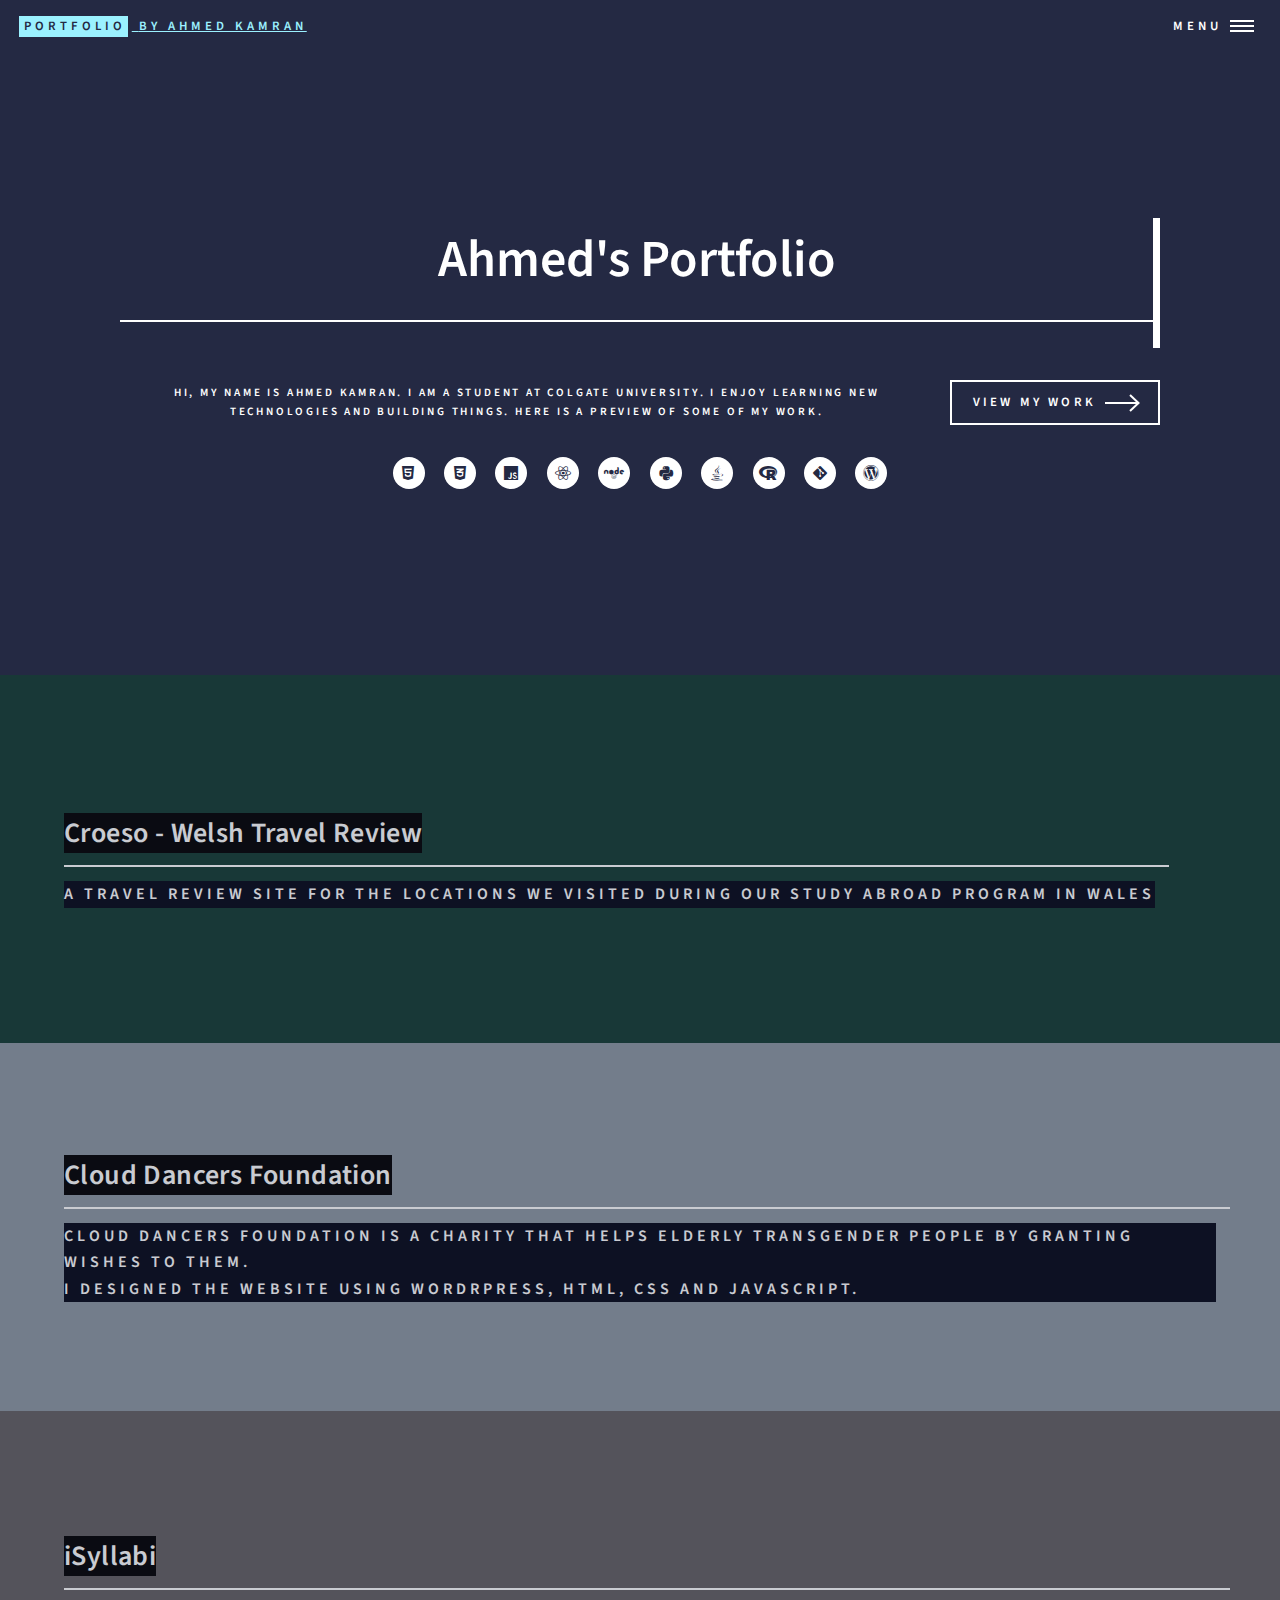
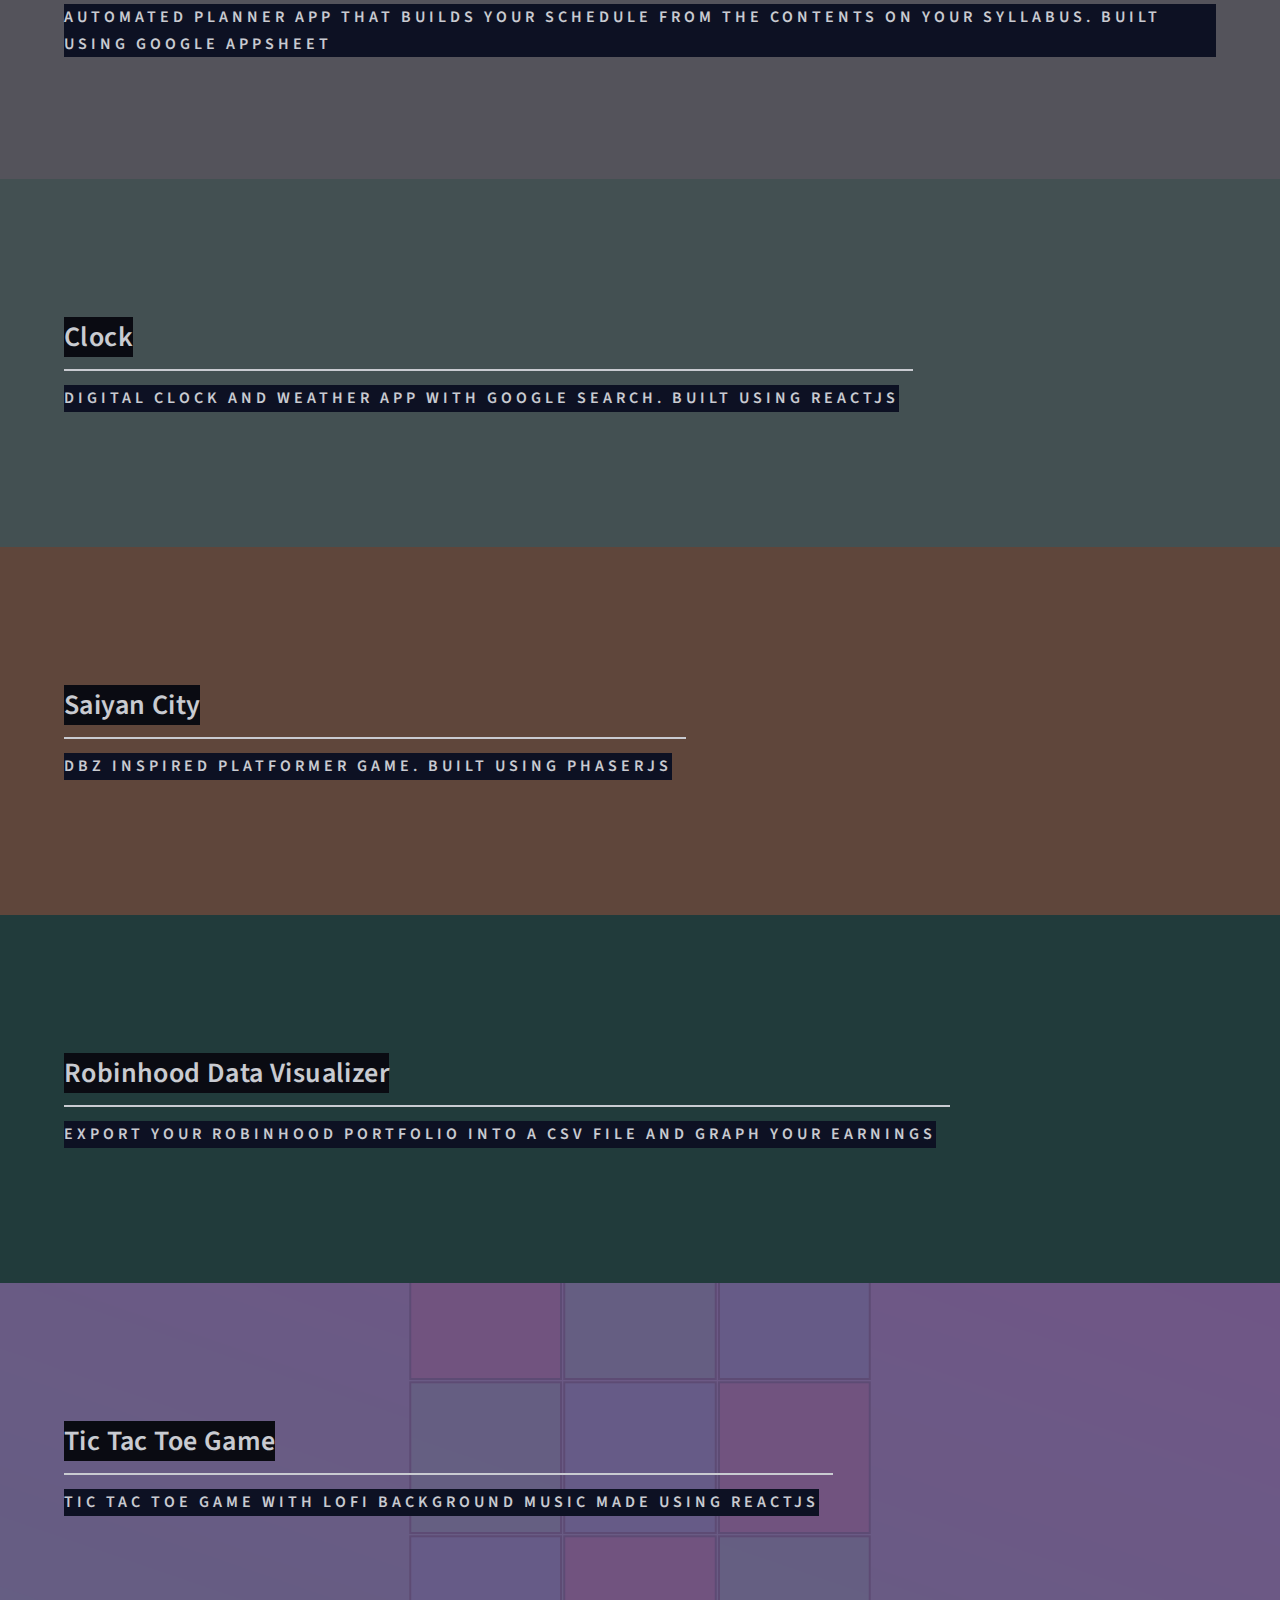
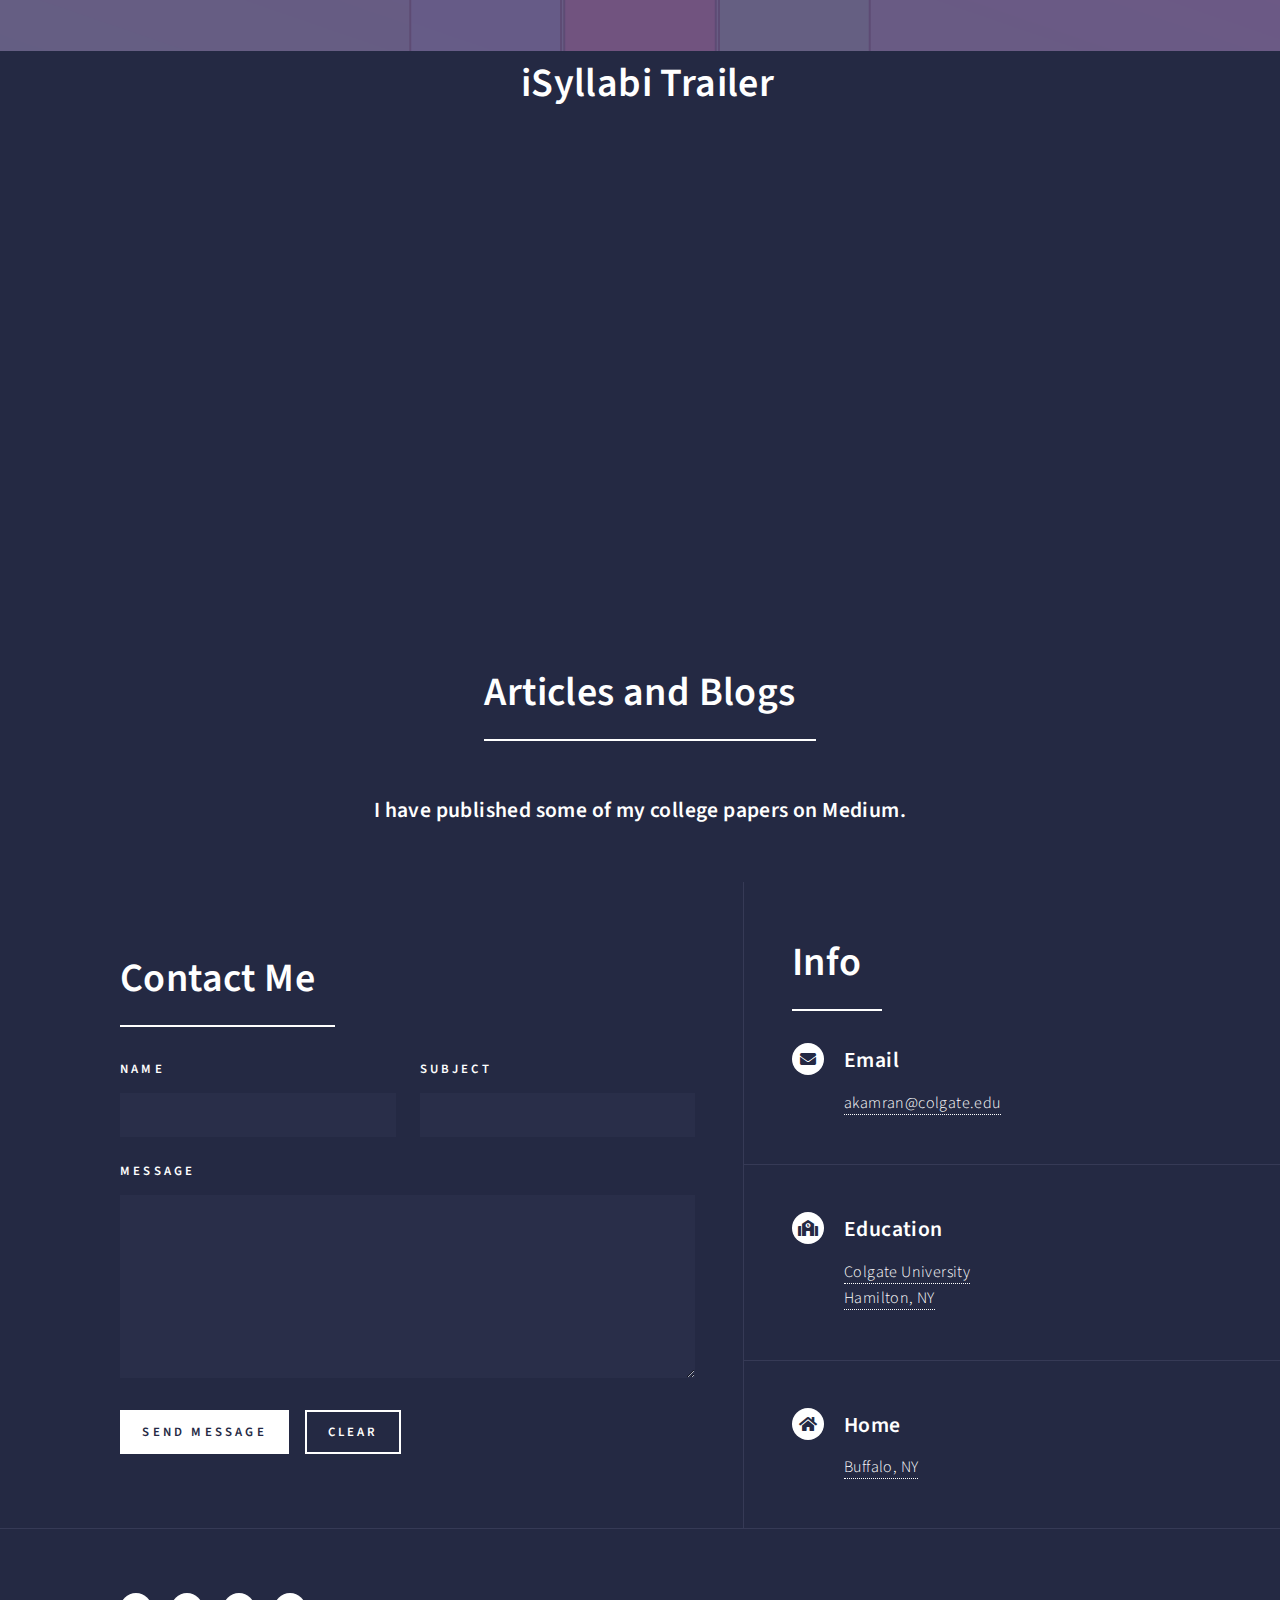
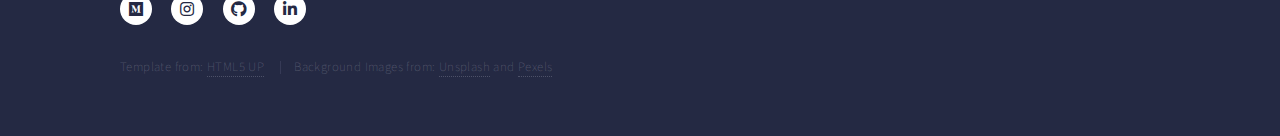
==== commit b18a2ac1: "updates" ====
--- a/index.html
+++ b/index.html
@@ -85,32 +85,6 @@
                 alt=""
             /></span>
           </li>
-
-          <li>
-            <a href="https://bit.ly/isyllabi" style="text-transform: none"
-              >iSyllabi</a
-            >
-          </li>
-          
-          <li>
-            <a href="https://clouddancers.org" 
-              >Cloud Dancers Foundation</a
-            >
-          </li>
-          <li><a href="https://akamran2001.github.io/Clock">Clock</a></li>
-          
-          <li>
-            <a href="https://akamran2001.github.io/saiyancity">Saiyan City</a>
-          </li>
-
-          <li>
-            <a href="https://github.com/akamran2001/RobinhoodDataVis">Robinhood Visualizer</a>
-          </li>
-          
-          <li>
-            <a href="https://akamran2001.github.io/Tic-Tac-Toe">Tic-Tac-Toe</a>
-          </li>
-
         </ul>
         <ul class="actions stacked">
           <li>
@@ -216,10 +190,10 @@
             </span>
             <header class="major">
               <h3>
-                <a href="https://replit.com/@AhmedKamran/django-crud?v=1" target="_blank" rel="noopener noreferrer" class="link">DJANGO Notes App</a>
+                <a href="https://croeso-i-cymru.herokuapp.com/sites" target="_blank" rel="noopener noreferrer" class="link">Croeso - Welsh Travel Review</a>
               </h3>
               <p>
-                A Notes App built with Django that can create, read, update, and delete notes and images. 
+                A travel review site for the locations we visited during our study abroad program in Wales
               </p>
             </header>
           </article>
@@ -339,21 +313,6 @@
           <div class="row" id="blogs">
             <script src="assets/js/medium.js"></script>
           </div>
-        </div>
-      </section>
-
-      <!-- Instagram Feed -->
-      <section id="insta">
-        <div class="inner">
-          <div class="centered">
-            <header class="major">
-              <h1>My Instagram Feed</h1>
-            </header>
-          </div>
-
-          <div class="embedsocial-hashtag" data-ref="0c3ab0badcae64775fc8e324316ce94df9a5c4c4"></div><script>(function(d, s, id){var js; if (d.getElementById(id)) {return;} js = d.createElement(s); js.id = id; js.src = "https://embedsocial.com/cdn/ht.js"; d.getElementsByTagName("head")[0].appendChild(js);}(document, "script", "EmbedSocialHashtagScript"));</script>
-
-
         </div>
       </section>
 
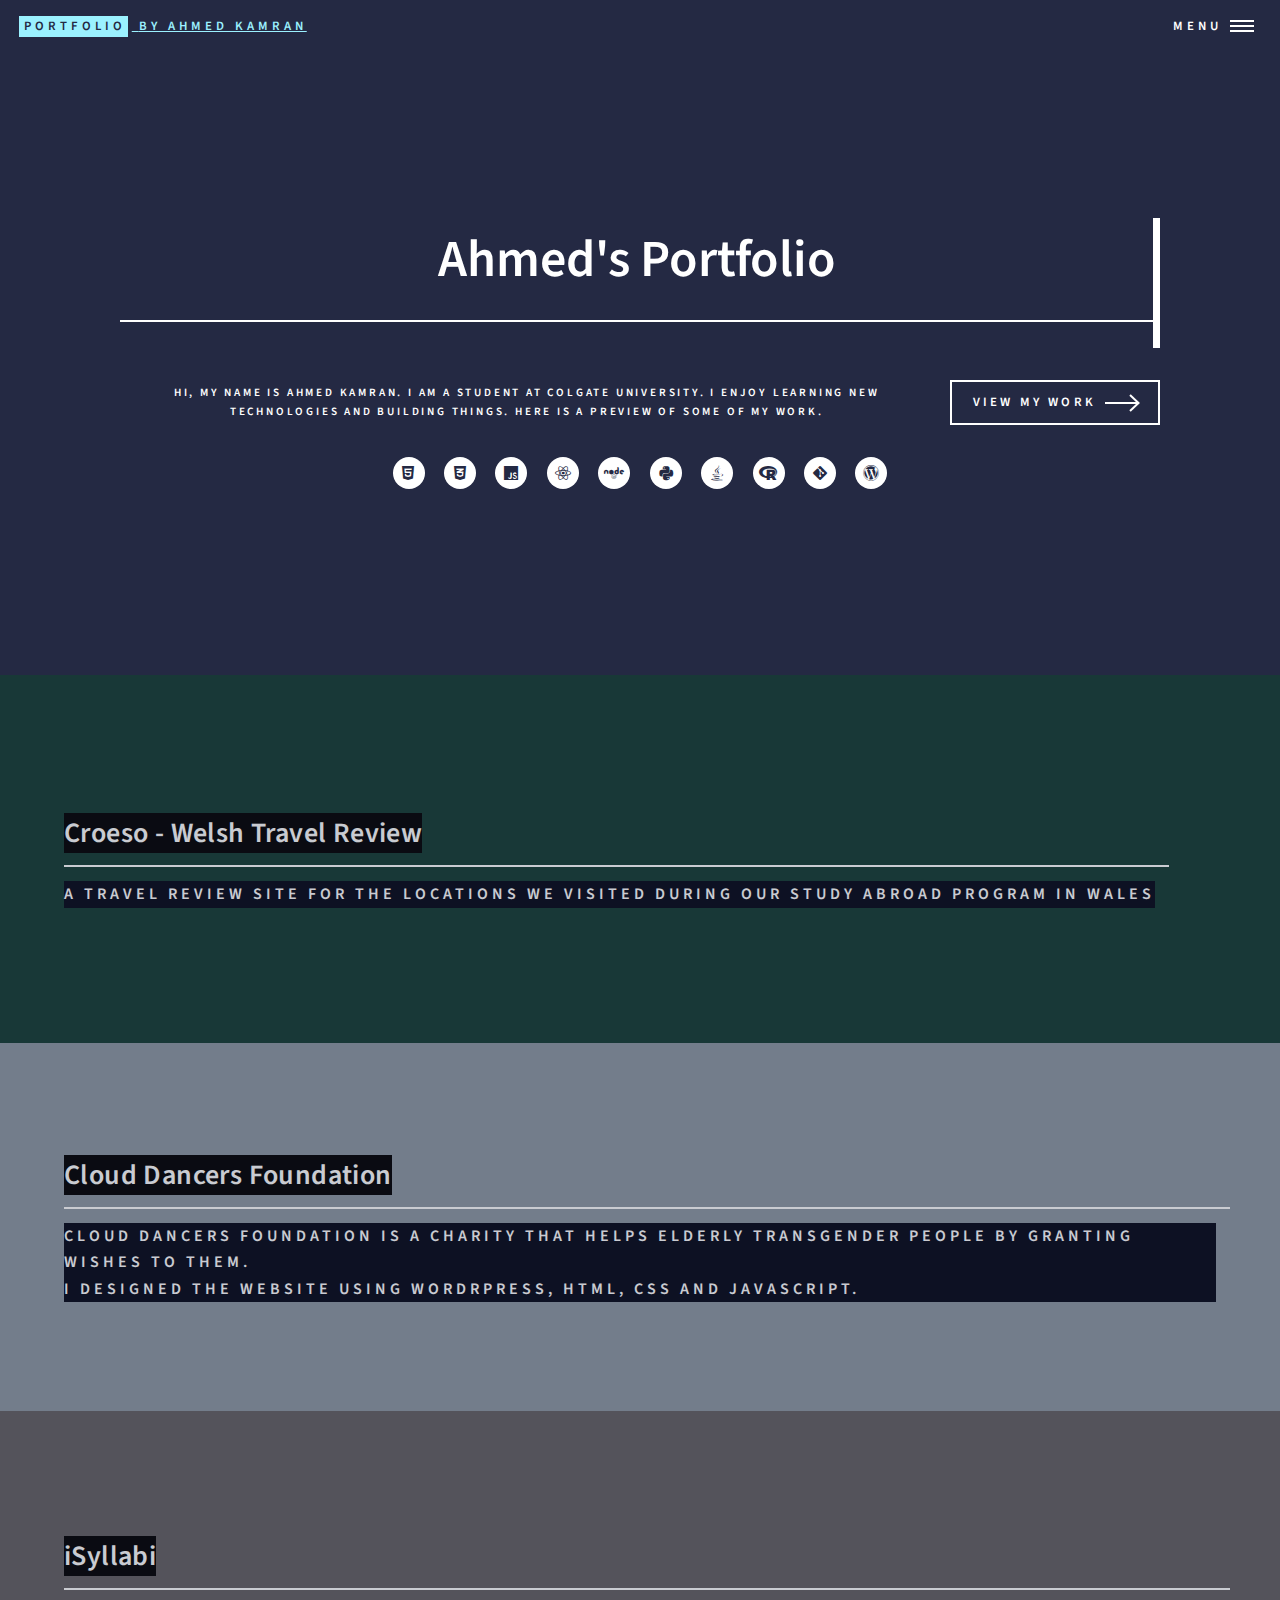
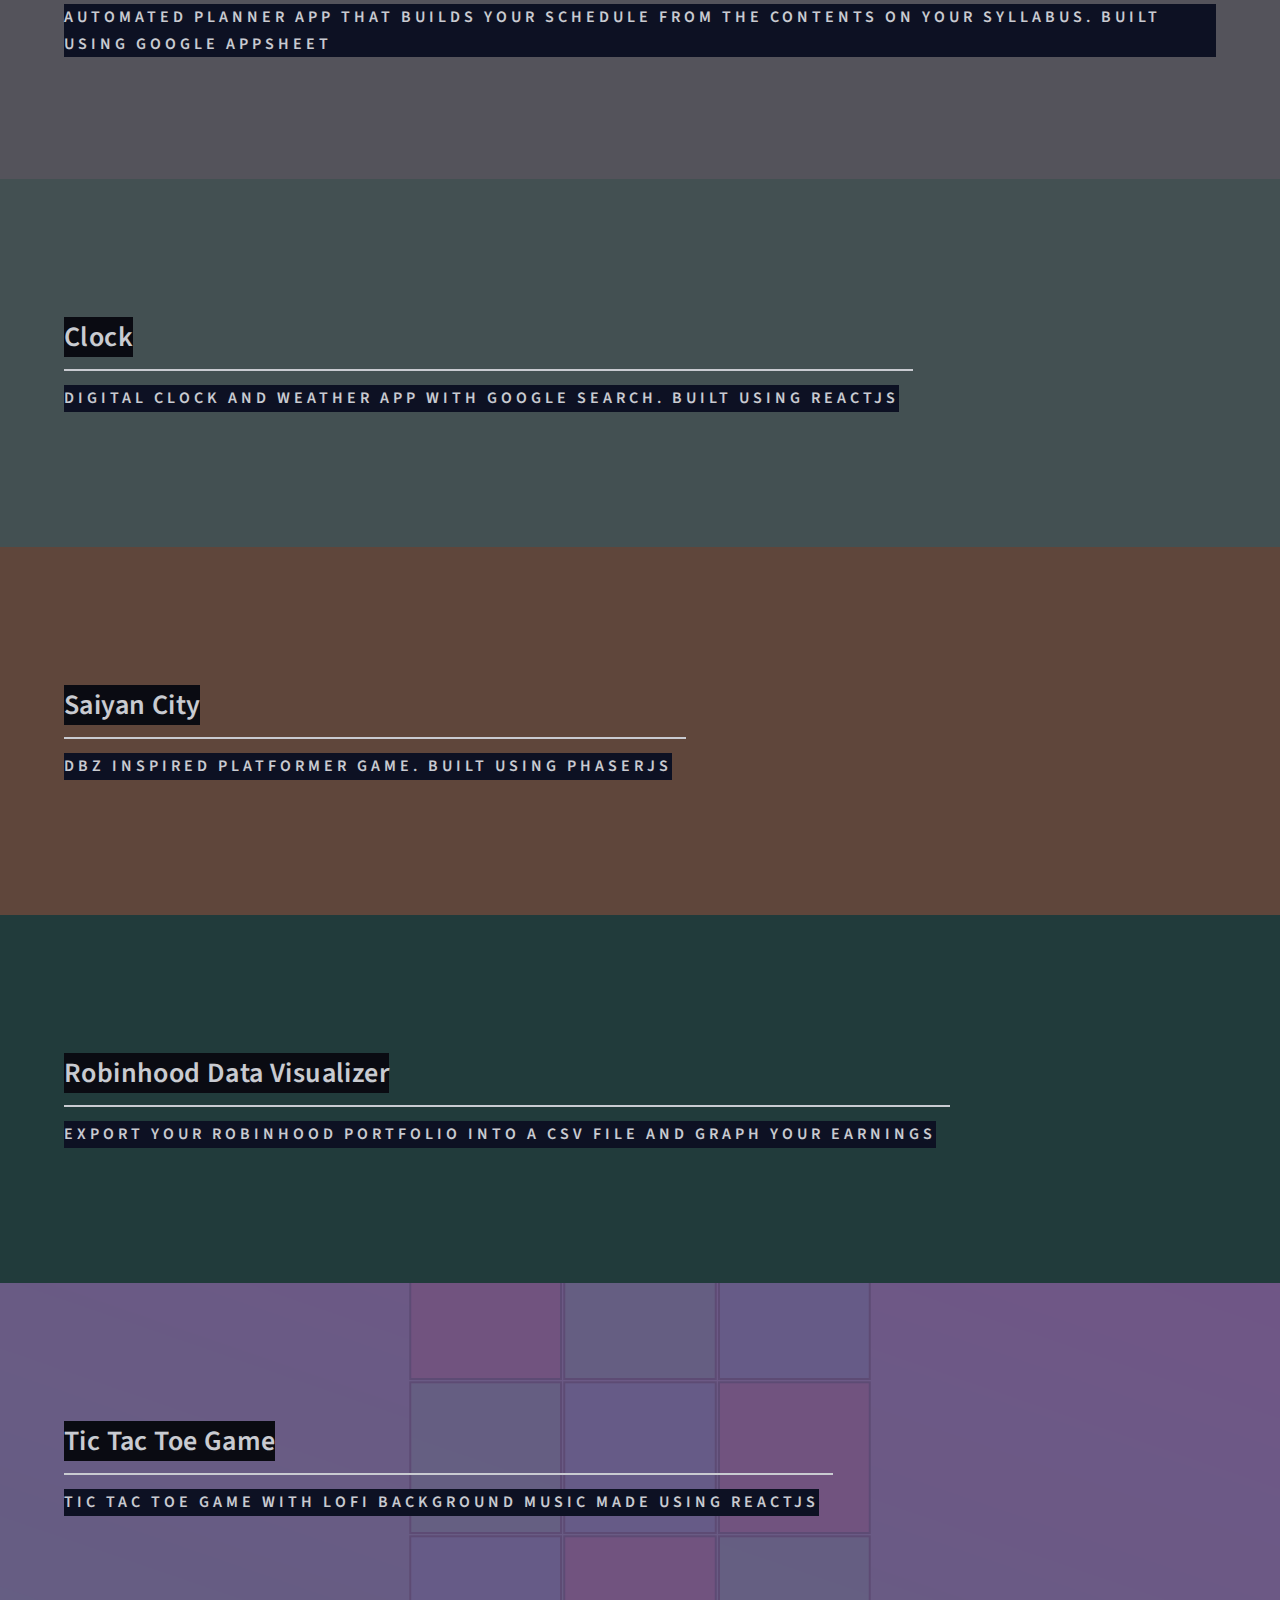
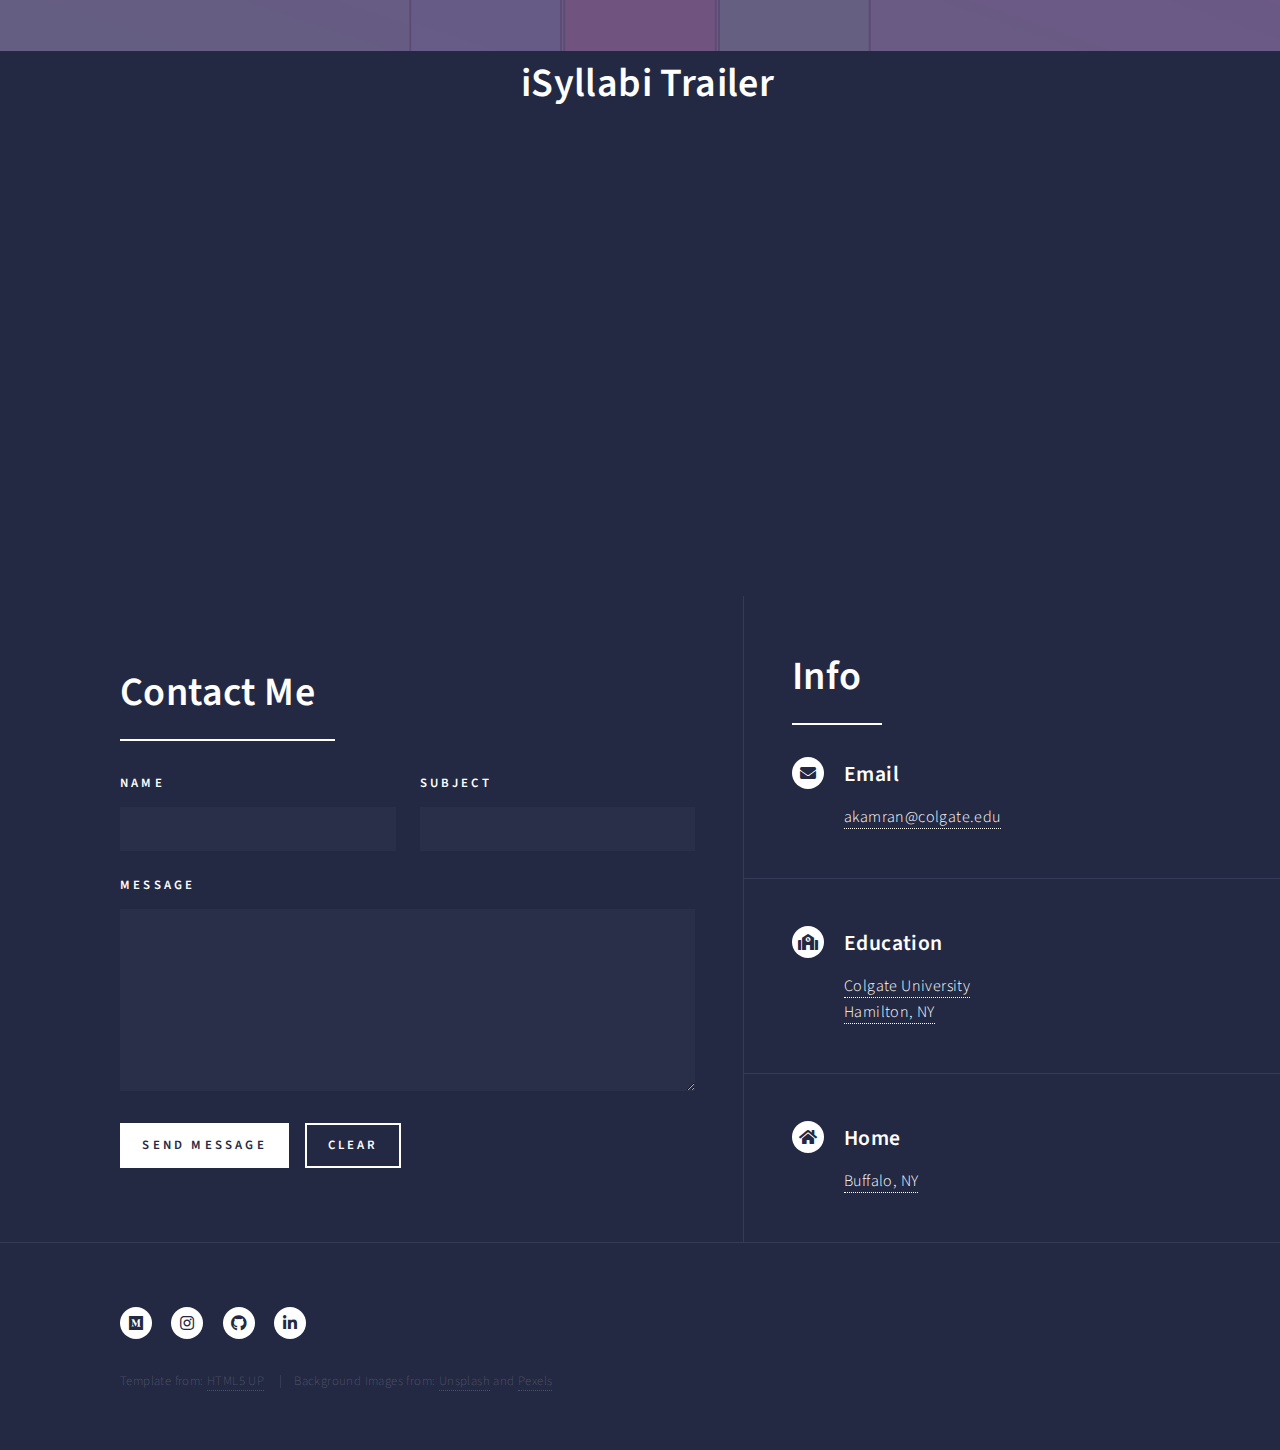
==== commit 921f3db3: "." ====
--- a/index.html
+++ b/index.html
@@ -300,7 +300,7 @@
         <br />
       </section>
       <!-- Articles -->
-      <section id="writing">
+      <!-- <section id="writing">
         <div class="inner">
           <div class="centered">
             <header class="major">
@@ -314,7 +314,7 @@
             <script src="assets/js/medium.js"></script>
           </div>
         </div>
-      </section>
+      </section> -->
 
       <!-- Contact -->
       <section id="contact">
--- a/assets/css/styles.css
+++ b/assets/css/styles.css
@@ -14,3 +14,7 @@
   display: grid;
   place-items: center;
 }
+.card,
+.card-body {
+  min-height: 100%;
+}
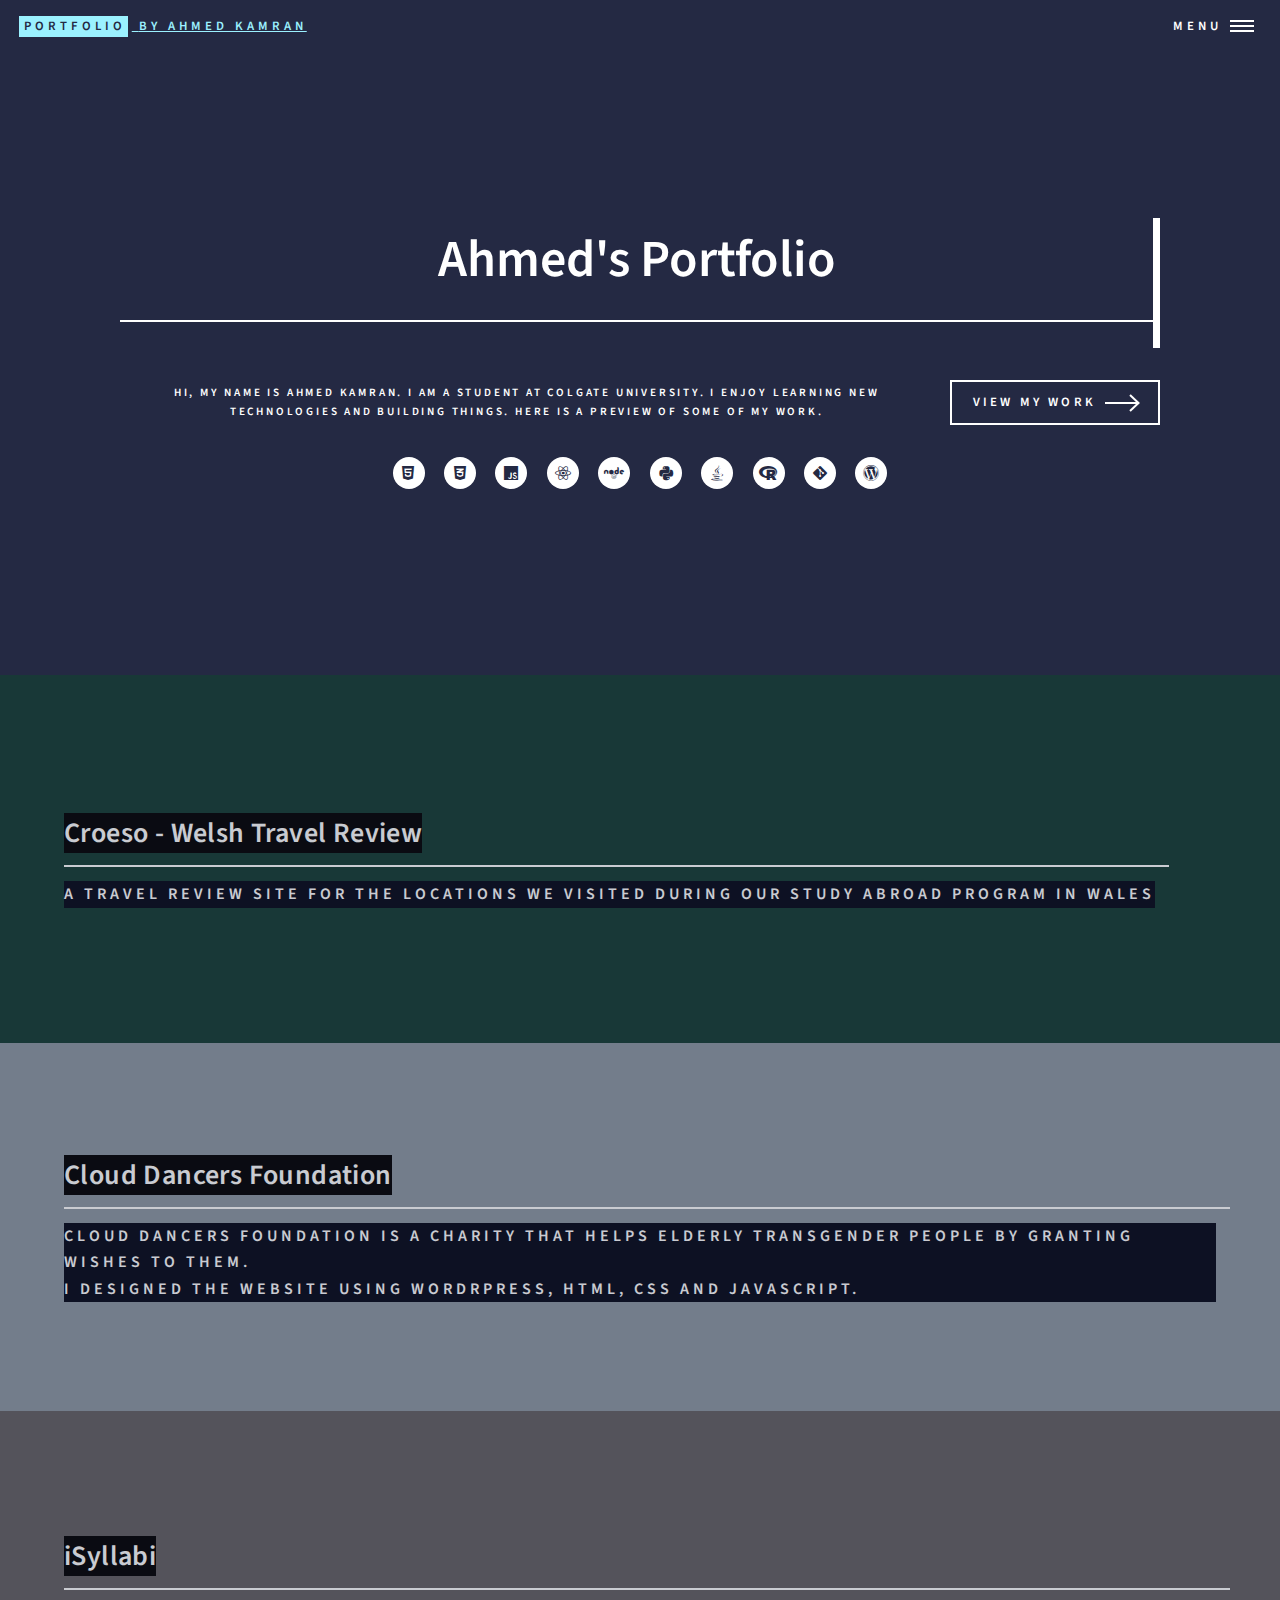
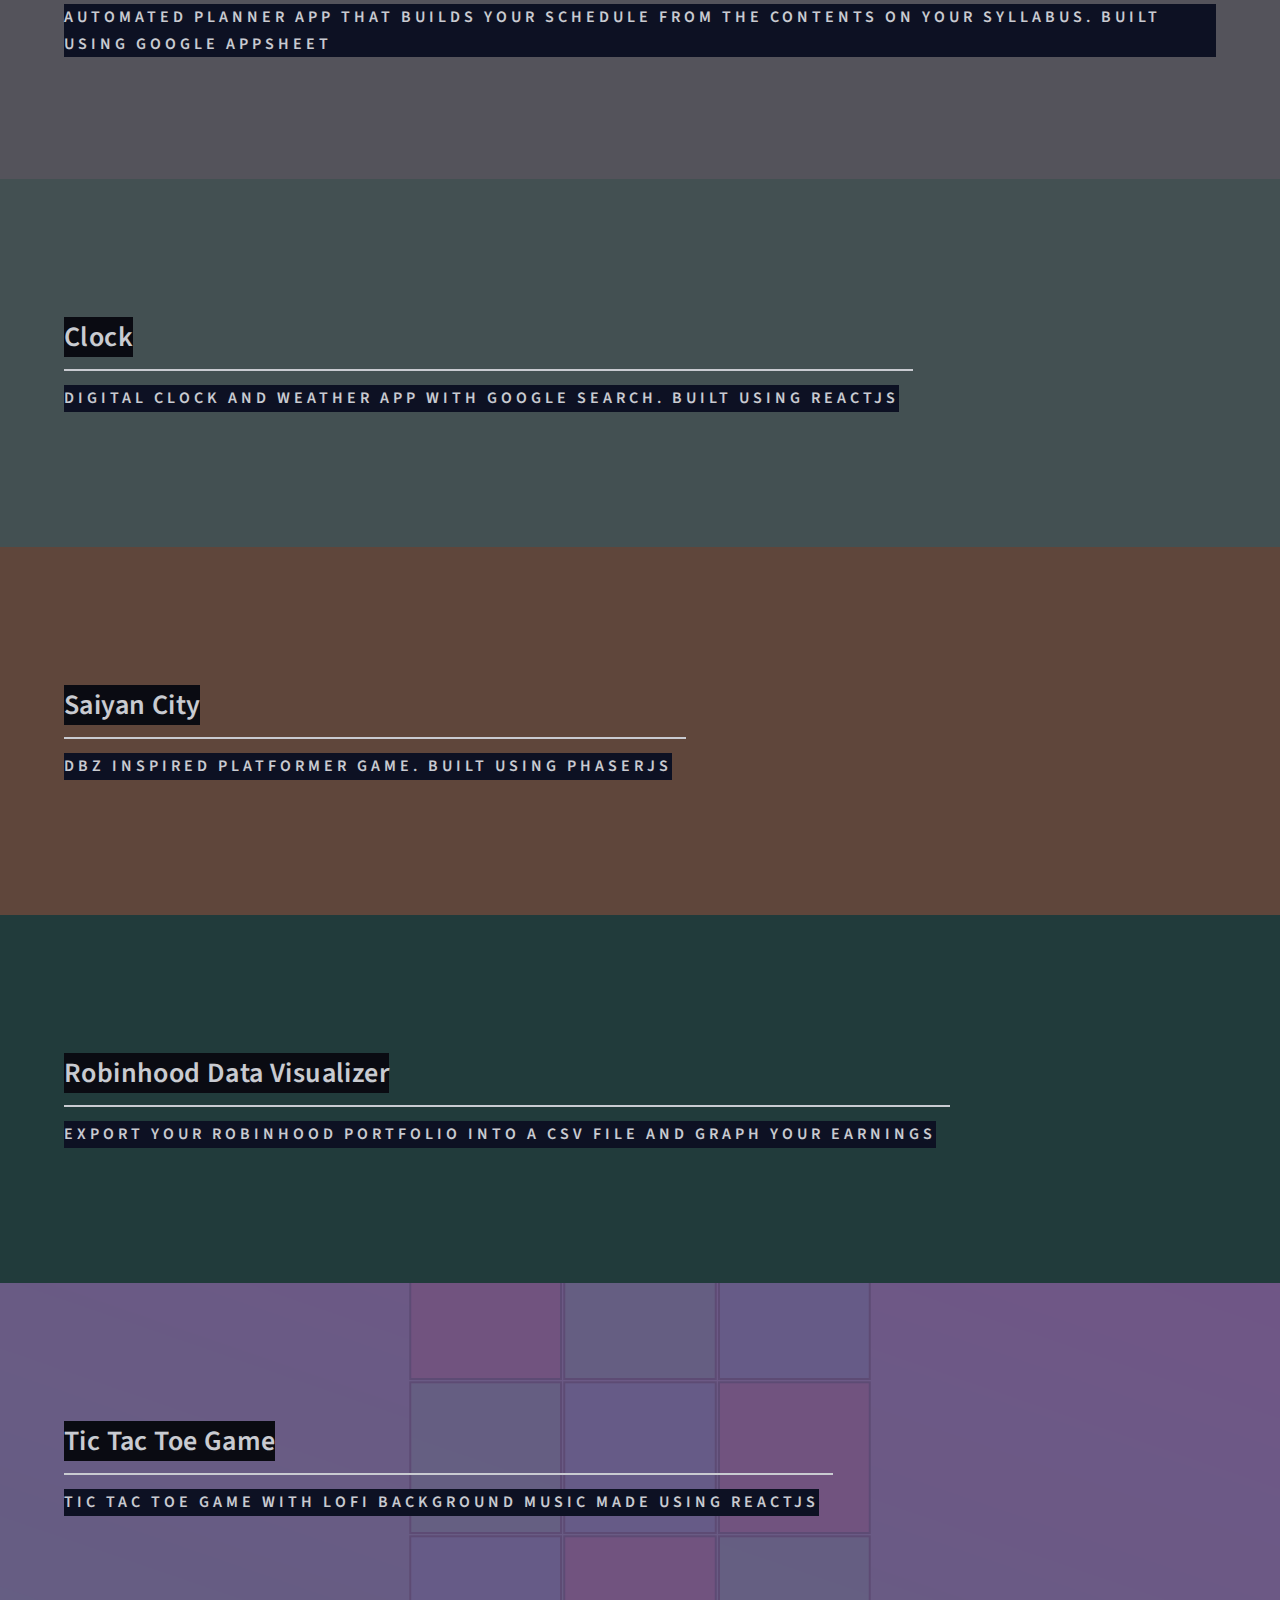
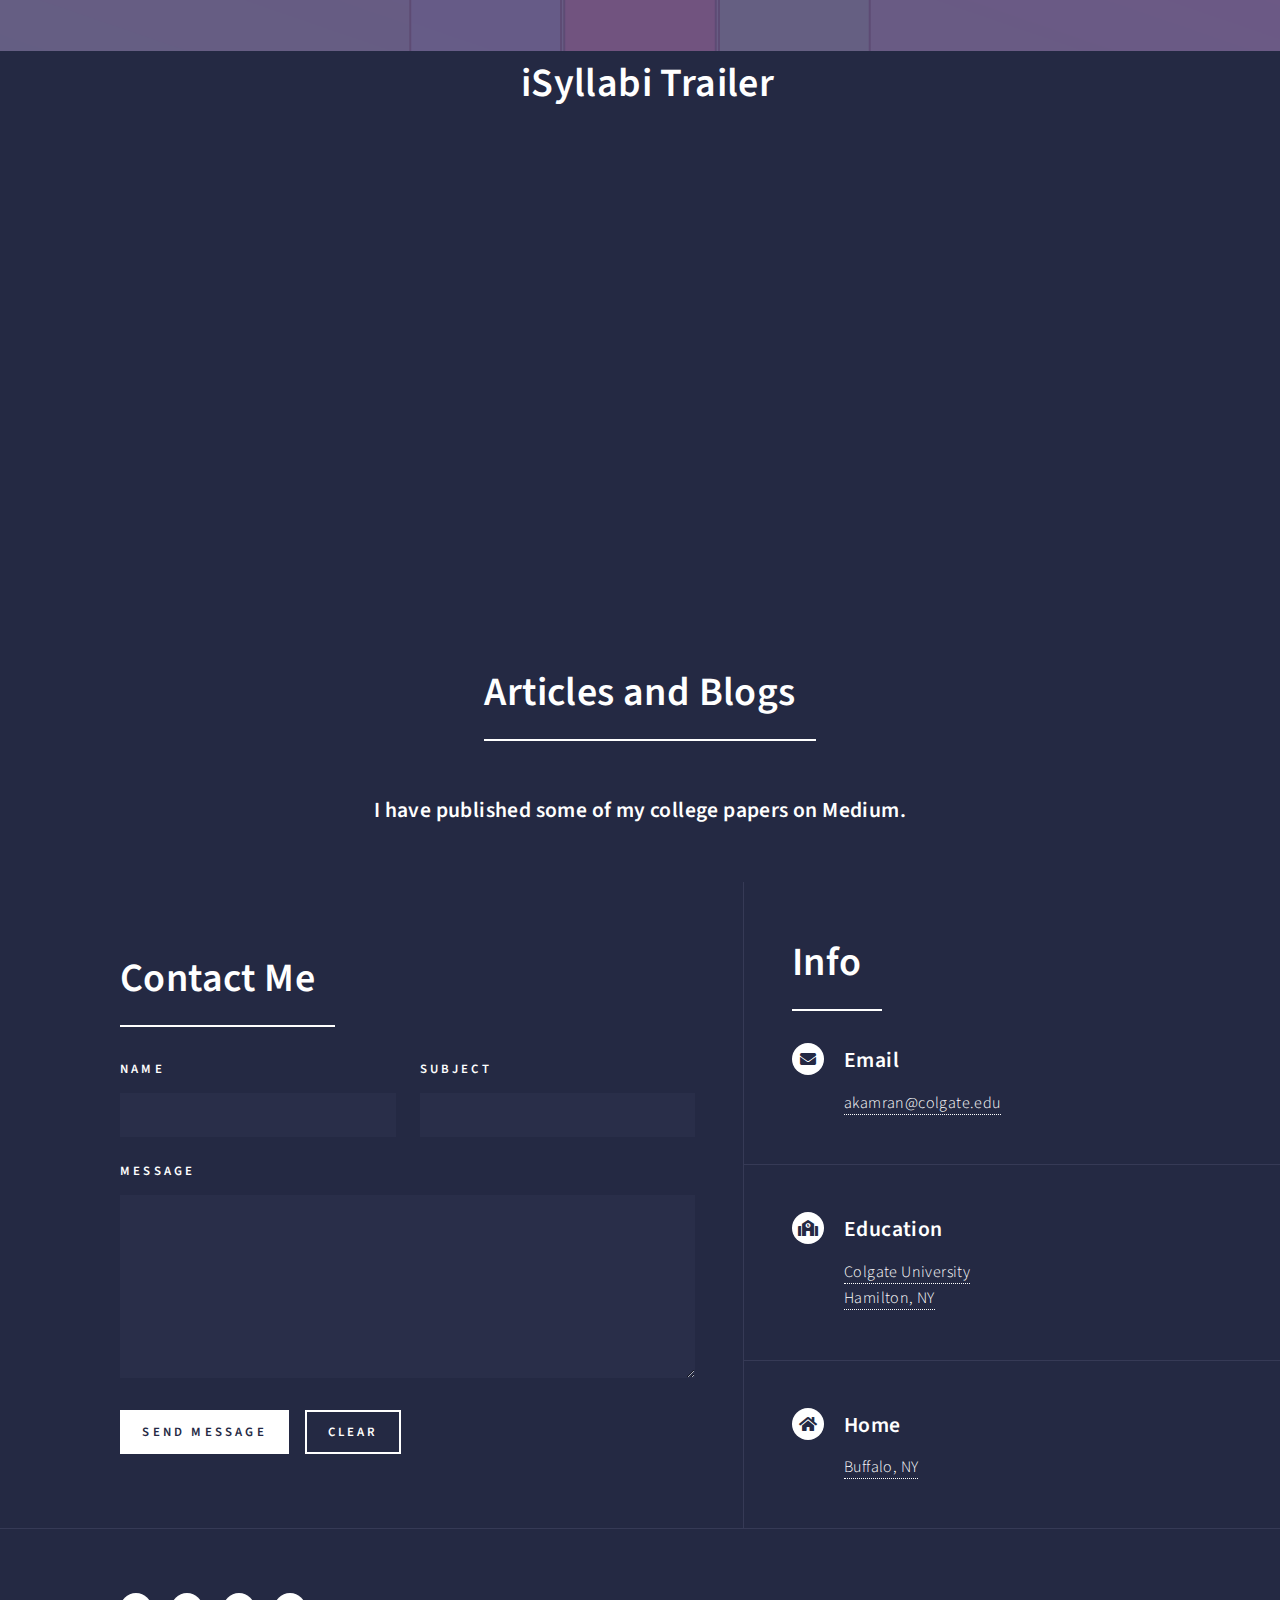
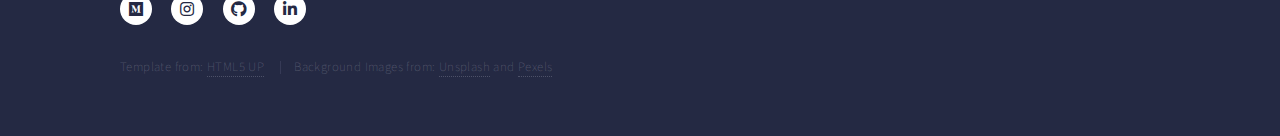
==== commit 3c06ccfe: "." ====
--- a/index.html
+++ b/index.html
@@ -300,7 +300,7 @@
         <br />
       </section>
       <!-- Articles -->
-      <!-- <section id="writing">
+      <section id="writing">
         <div class="inner">
           <div class="centered">
             <header class="major">
@@ -314,7 +314,7 @@
             <script src="assets/js/medium.js"></script>
           </div>
         </div>
-      </section> -->
+      </section>
 
       <!-- Contact -->
       <section id="contact">
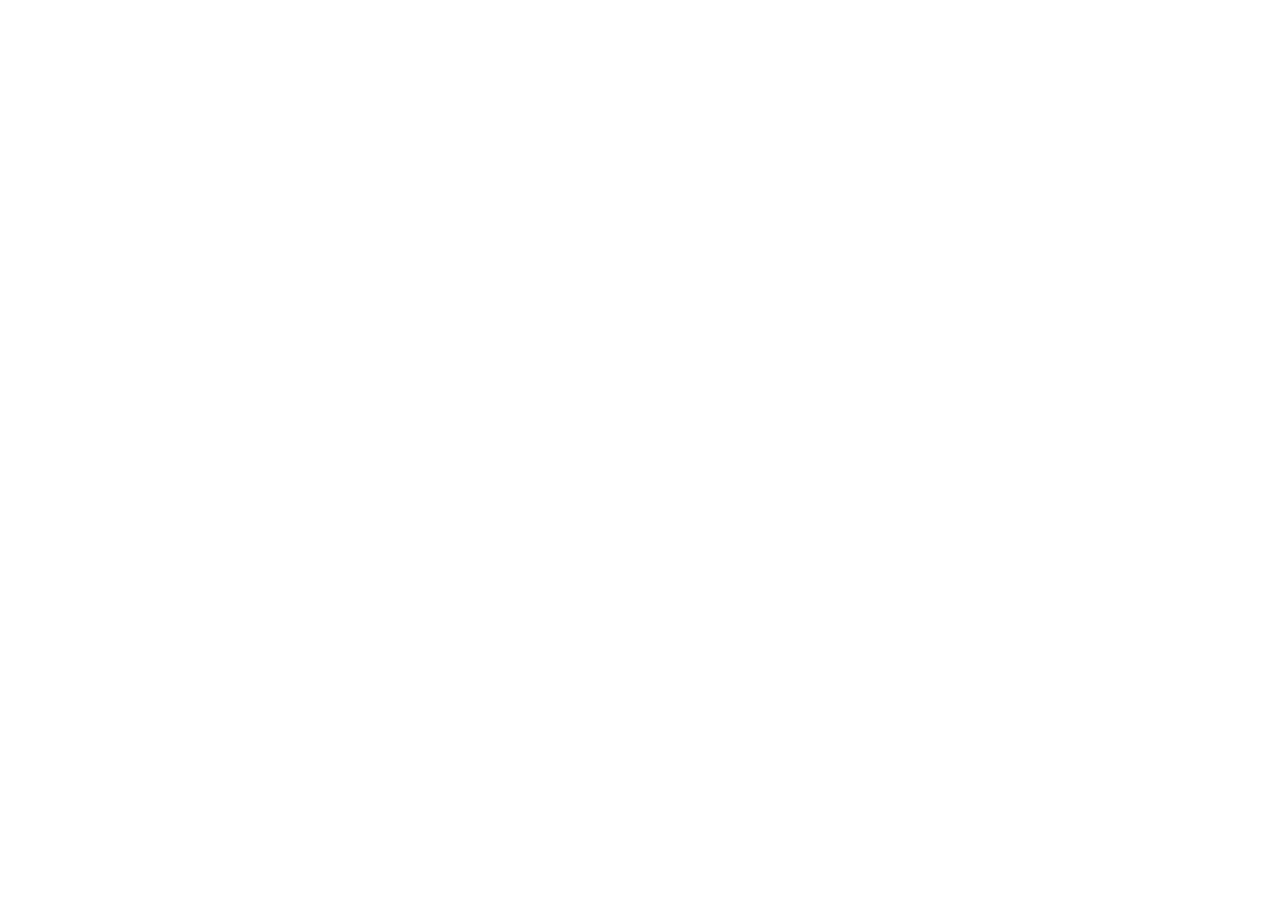
==== commit 776b86db: "delete index page and redirect to linkedin while I rewrite" ====
--- a/index.html
+++ b/index.html
@@ -1,470 +1,15 @@
 <!DOCTYPE html>
-<!--
-	Forty by HTML5 UP
-	html5up.net | @ajlkn
-	Free for personal and commercial use under the CCA 3.0 license (html5up.net/license)
--->
 <html lang="en">
-
 <head>
-	<title>Ahmed Kamran's Portfolio</title>
-	<meta charset="utf-8" />
-
-	<meta name="viewport" content="width=device-width, initial-scale=1, user-scalable=no" />
-	<!-- Google Analytics -->
-	<!-- Global site tag (gtag.js) - Google Analytics -->
-	<script async src="https://www.googletagmanager.com/gtag/js?id=G-ZXEFGZHR5N">
-
-	</script>
-	<script>
-		window.dataLayer = window.dataLayer || [];
-      function gtag() {
-        dataLayer.push(arguments);
-      }
-      gtag("js", new Date());
-
-      gtag("config", "G-ZXEFGZHR5N");
-	</script>
-	<!-- Favicon -->
-	<link rel="apple-touch-icon" sizes="180x180" href="assets/favicon/apple-touch-icon.png" />
-	<link rel="icon" type="image/png" sizes="32x32" href="assets/favicon/favicon-32x32.png" />
-	<link rel="icon" type="image/png" sizes="16x16" href="assets/favicon/favicon-16x16.png" />
-	<link rel="manifest" href="assets/favicon/site.webmanifest" />
-	<!--Insert OG Markup -->
-	<meta property="og:title" content="Ahmed Kamran's Portfolio" />
-	<meta property="og:site_name" content="Ahmed Kamran's Portfolio" />
-	<meta property="og:url" content="https://akamran2001.github.io/" />
-	<meta property="og:description" content="A portfolio website to showcase some of my work" />
-	<meta property="og:type" content="website" />
-	<meta property="og:image" content="images/AKAMRAN2001.png" />
-	<!-- Twitter Meta -->
-	<meta name="twitter:card" content="summary_large_image" />
-	<meta name="twitter:title" content="Ahmed Kamran's Portolio" />
-	<meta name="twitter:description" content="A portfolio website to showcase some of my work" />
-	<meta name="twitter:image" content="images/AKAMRAN2001.png" />
-
-	<!-- Bootstrap CSS -->
-	<link rel="stylesheet" href="https://maxcdn.bootstrapcdn.com/bootstrap/4.0.0/css/bootstrap.min.css" integrity="sha384-Gn5384xqQ1aoWXA+058RXPxPg6fy4IWvTNh0E263XmFcJlSAwiGgFAW/dAiS6JXm"
-	 crossorigin="anonymous" />
-
-    <!--CSS -->
-    <link rel="stylesheet" href="assets/css/main.css" />
-    <link rel="stylesheet" href="assets/css/typewriter.css" />
-    <link rel="stylesheet" href="assets/css/tiles.css" />
-    <link rel="stylesheet" href="assets/css/styles.css" />
-    <noscript
-      ><link rel="stylesheet" href="assets/css/noscript.css"
-    /></noscript>
-  </head>
-  <body class="is-preload">
-    <!-- Wrapper -->
-    <div id="wrapper">
-      <!-- Header -->
-      <header id="header" class="alt">
-        <a href="index.html" class="logo"
-          ><strong>Portfolio</strong> <span>by Ahmed Kamran</span></a
-        >
-        <nav>
-          <a href="#menu">Menu</a>
-        </nav>
-      </header>
-      <!-- Menu -->
-      <nav id="menu">
-        <ul class="links">
-          <li></li>
-          <li>
-            <span class="img">
-              <img
-                src="/images/profile_pic.jpg"
-                style="
-                  height: auto;
-                  max-width: 75%;
-                  border-radius: 100%;
-                  border: none;
-                "
-                alt=""
-            /></span>
-          </li>
-        </ul>
-        <ul class="actions stacked">
-          <li>
-            <a
-              href="/resume.pdf"
-              class="button primary fit"
-              >Resume</a
-            >
-          </li>
-          <li>
-            <a
-              href="https://github.com/akamran2001/akamran2001.github.io"
-              class="button link"
-              style="color: white; background-color: black"
-              >&ltSource Code/&gt</a
-            >
-          </li>
-        </ul>
-        <ul class="icons">
-          <li>
-            <a
-              href="https://www.instagram.com/amk._.2001/"
-              class="icon brands alt fa-instagram"
-              ><span class="label">Instagram</span></a
-            >
-          </li>
-          <li>
-            <a
-              href="https://github.com/akamran2001"
-              class="icon brands alt fa-github"
-              ><span class="label">GitHub</span></a
-            >
-          </li>
-          <li>
-            <a
-              href="https://www.linkedin.com/in/ahmed-muyen-kamran"
-              class="icon brands alt fa-linkedin-in"
-              ><span class="label">LinkedIn</span></a
-            >
-          </li>
-        </ul>
-      </nav>
-      <!-- Banner -->
-      <section id="banner" class="major">
-        <div class="inner" style="text-align: center">
-          <header class="major typewriter" style="text-align: center">
-            <h1>Ahmed's Portfolio</h1>
-          </header>
-          <div class="content">
-            <p>
-              Hi, my name is Ahmed Kamran. I am a student at Colgate University. I enjoy learning new technologies and building things. Here is a
-              preview of some of my work.
-            </p>
-            <ul class="actions">
-              <li>
-                <a href="#one" class="button next scrolly">View My Work</a>
-              </li>
-            </ul>
-          </div>
-          <ul class="icons">
-            <li>
-              <a class="icon brands alt fa-html5"></a>
-            </li>
-            <li>
-              <a class="icon brands alt fa-css3-alt"></a>
-            </li>
-            <li>
-              <a class="icon brands alt fa-js"></a>
-            </li>
-            <li>
-              <a class="icon brands alt fa-react"></a>
-            </li>
-            <li>
-              <a class="icon brands alt fa-node"></a>
-            </li>
-            <li>
-              <a class="icon brands alt fa-python"></a>
-            </li>
-            <li>
-              <a class="icon brands alt fa-java"></a>
-            </li>
-            <li>
-              <a class="icon brands alt fa-r-project"></a>
-            </li>
-            <li>
-              <a class="icon brands alt fa-git-alt"></a>
-            </li>
-            <li>
-              <a class="icon brands alt fa-wordpress"></a>
-            </li>
-          </ul>
-        </div>
-      </section>
-
-      <!-- Main -->
-      <div id="main">
-        <!-- One -->
-        <section id="one" class="tiles">
-
-          <article id="django">
-            <span class="image">
-              <img id="django_img" alt="" />
-            </span>
-            <header class="major">
-              <h3>
-                <a href="https://croeso-i-cymru.herokuapp.com/sites" target="_blank" rel="noopener noreferrer" class="link">Croeso - Welsh Travel Review</a>
-              </h3>
-              <p>
-                A travel review site for the locations we visited during our study abroad program in Wales
-              </p>
-            </header>
-          </article>
-
-          <article id="cdf">
-            <span class="image">
-              <img id="cdf_img" alt="" />
-            </span>
-            <header class="major">
-              <h3>
-                <a href="https://clouddancers.org" target="_blank" rel="noopener noreferrer" class="link">Cloud Dancers Foundation</a>
-              </h3>
-              <p>
-                Cloud Dancers Foundation is a charity that helps elderly transgender people by granting wishes to them. <br>
-                I designed the website using Wordrpress, HTML, CSS and JavaScript.
-              </p>
-            </header>
-          </article>
-
-          <article id="isyllabi">
-            <span class="image">
-              <img id="isyllabi_img" alt="" />
-            </span>
-            <header class="major">
-              <h3>
-                <a href="https://bit.ly/isyllabi" target="_blank" rel="noopener noreferrer" class="link">iSyllabi</a>
-              </h3>
-              <p>
-                Automated Planner app that builds your schedule from the
-                contents on your syllabus. Built using Google AppSheet
-              </p>
-            </header>
-          </article>
-
-          <article id="clock">
-            <span class="image">
-              <img id="clock_img" alt="" />
-            </span>
-            <header class="major">
-              <h3>
-                <a href="https://akamran2001.github.io/Clock" target="_blank" rel="noopener noreferrer" class="link">Clock</a
-                >
-              </h3>
-              <p>
-                Digital Clock and Weather App with Google Search. Built using
-                ReactJS
-              </p>
-            </header>
-          </article>
-
-          <article id="saiyancity">
-            <span class="image">
-              <img id="saiyancity_img" alt="" />
-            </span>
-            <header class="major">
-              <h3>
-                <a href="https://akamran2001.github.io/saiyancity" target="_blank" rel="noopener noreferrer" class="link">Saiyan City</a>
-              </h3>
-              <p>DBZ inspired platformer game. Built using PhaserJS</p>
-            </header>
-          </article>
-
-          <article id="robinhood">
-            <span class="image">
-              <img id="robinhood_img" alt="" />
-            </span>
-            <header class="major">
-              <h3>
-                <a href="https://github.com/akamran2001/RobinhoodDataVis" target="_blank" rel="noopener noreferrer" class="link">Robinhood Data Visualizer</a>
-              </h3>
-              <p>Export your Robinhood portfolio into a CSV file and graph your earnings</p>
-            </header>
-          </article>
-
-          <article id="tic-tac-toe">
-            <span class="image">
-              <img id="tic-tac-toe_img" alt="" />
-            </span>
-            <header class="major">
-              <h3>
-                <a href="https://akamran2001.github.io/Tic-Tac-Toe" target="_blank" rel="noopener noreferrer" class="link">Tic Tac Toe Game</a>
-              </h3>
-              <p>Tic Tac Toe Game with LoFi background music made using ReactJS</p>
-            </header>
-          </article>
-
-        </section>
-      </div>
-      <!-- Video Section -->
-      <section id="videos">
-        <div class="container">
-          <div class="row centered">
-            <div class="col-sm-6 centered">
-              <h1>iSyllabi Trailer</h1>
-              <div class="embed-responsive embed-responsive-4by3 centered">
-                <iframe
-                  title="iSyllabi Pitch Video"
-                  class="embed-responsive-item"
-                  src="https://www.youtube.com/embed/EwXBc1T9XHs"
-                  allowfullscreen
-                ></iframe>
-              </div>
-            </div>
-        <br />
-      </section>
-      <!-- Articles -->
-      <section id="writing">
-        <div class="inner">
-          <div class="centered">
-            <header class="major">
-              <h1>Articles and Blogs</h1>
-            </header>
-            <h3 id="content">
-              I have published some of my college papers on <a href="https://akamran2001.medium.com/">Medium</a>.
-            </h3>
-          </div>
-          <div class="row" id="blogs">
-            <script src="assets/js/medium.js"></script>
-          </div>
-        </div>
-      </section>
-
-      <!-- Contact -->
-      <section id="contact">
-        <div class="inner">
-          <section>
-            <header class="major">
-              <h1>Contact Me</h1>
-            </header>
-            <form id="contact-form" method="" action="" autocomplete="off">
-              <div class="fields">
-                <div class="field half">
-                  <label for="name">Name</label>
-                  <input type="text" name="name" id="name" />
-                </div>
-                <div class="field half">
-                  <label for="subject">Subject</label>
-                  <input type="text" name="subject" id="subject" />
-                </div>
-                <div class="field">
-                  <label for="message">Message</label>
-                  <textarea
-                    name="message"
-                    id="message"
-                    rows="6"
-                    style="resize: vertical"
-                  ></textarea>
-                </div>
-              </div>
-              <ul class="actions">
-                <li>
-                  <input type="submit" value="Send Message" class="primary" />
-                </li>
-                <li><input type="reset" value="Clear" /></li>
-              </ul>
-            </form>
-          </section>
-          <section class="split">
-            <section>
-              <header class="major">
-                <h1>Info</h1>
-              </header>
-              <div class="contact-method">
-                <span class="icon solid alt fa-envelope"></span>
-                <h3>Email</h3>
-                <a href="mailto:akamran@colgate.edu">akamran@colgate.edu</a>
-              </div>
-            </section>
-            
-            <section>
-              <div class="contact-method">
-                <span class="icon solid alt fa-school"></span>
-                <h3>Education</h3>
-                <span>
-                  <a href="https://www.colgate.edu/">Colgate University</a>
-                  <br />
-                  <a href="https://www.google.com/maps/place/Hamilton,NY"
-                    >Hamilton, NY</a
-                  ></span
-                >
-              </div>
-            </section>
-            <section>
-              <div class="contact-method">
-                <span class="icon solid alt fa-home"></span>
-                <h3>Home</h3>
-                <span>
-                  <a href="https://www.google.com/maps/place/Buffalo,NY"
-                    >Buffalo, NY</a
-                  >
-                </span>
-              </div>
-            </section>
-          </section>
-        </div>
-      </section>
-
-      <!-- Footer -->
-      <footer id="footer">
-        <div class="inner">
-          <ul class="icons">
-            <li>
-              <a
-                href="https://akamran2001.medium.com/"
-                class="icon brands alt fa-medium"
-                ><span class="label">Medium</span></a
-              >
-            </li>
-            <li>
-              <a
-                href="https://www.instagram.com/amk._.2001/"
-                class="icon brands alt fa-instagram"
-                ><span class="label">Instagram</span></a
-              >
-            </li>
-            <li>
-              <a
-                href="https://github.com/akamran2001"
-                class="icon brands alt fa-github"
-                ><span class="label">GitHub</span></a
-              >
-            </li>
-            <li>
-              <a
-                href="https://www.linkedin.com/in/ahmed-muyen-kamran"
-                class="icon brands alt fa-linkedin-in"
-                ><span class="label">LinkedIn</span></a
-              >
-            </li>
-          </ul>
-          <ul class="copyright">
-            <li>Template from: <a href="https://html5up.net">HTML5 UP</a></li>
-            <li>
-              Background Images from:
-              <a href="https://www.unsplash.com/">Unsplash</a>
-              and
-              <a href="https://www.pexels.com/"> Pexels </a>
-            </li>
-            <li></li>
-          </ul>
-        </div>
-      </footer>
-    </div>
-
-    <!-- Bootstrap Scripts -->
-    <script
-      src="https://code.jquery.com/jquery-3.2.1.slim.min.js"
-      integrity="sha384-KJ3o2DKtIkvYIK3UENzmM7KCkRr/rE9/Qpg6aAZGJwFDMVNA/GpGFF93hXpG5KkN"
-      crossorigin="anonymous"
-    ></script>
-    <script
-      src="https://cdnjs.cloudflare.com/ajax/libs/popper.js/1.12.9/umd/popper.min.js"
-      integrity="sha384-ApNbgh9B+Y1QKtv3Rn7W3mgPxhU9K/ScQsAP7hUibX39j7fakFPskvXusvfa0b4Q"
-      crossorigin="anonymous"
-    ></script>
-    <script
-      src="https://maxcdn.bootstrapcdn.com/bootstrap/4.0.0/js/bootstrap.min.js"
-      integrity="sha384-JZR6Spejh4U02d8jOt6vLEHfe/JQGiRRSQQxSfFWpi1MquVdAyjUar5+76PVCmYl"
-      crossorigin="anonymous"
-    ></script>
-
-    <!-- Scripts -->
-    <script src="assets/js/image.js"></script>
-    <script src="assets/js/email.js"></script>
-    <script src="assets/js/jquery.min.js"></script>
-    <script src="assets/js/jquery.scrolly.min.js"></script>
-    <script src="assets/js/jquery.scrollex.min.js"></script>
-    <script src="assets/js/browser.min.js"></script>
-    <script src="assets/js/breakpoints.min.js"></script>
-    <script src="assets/js/util.js"></script>
-    <script src="assets/js/main.js"></script>
-    <script src="assets/js/gen.js"></script>
-  </body>
+  <meta charset="UTF-8">
+  <meta name="viewport" content="width=device-width, initial-scale=1.0">
+  <title>Ahmed's Portfolio</title>
+</head>
+<body>
+  <script>
+    window.onload = function() {
+    window.location.href = "https://www.linkedin.com/in/ahmed-muyen-kamran/";
+}
+  </script>
+</body>
 </html>